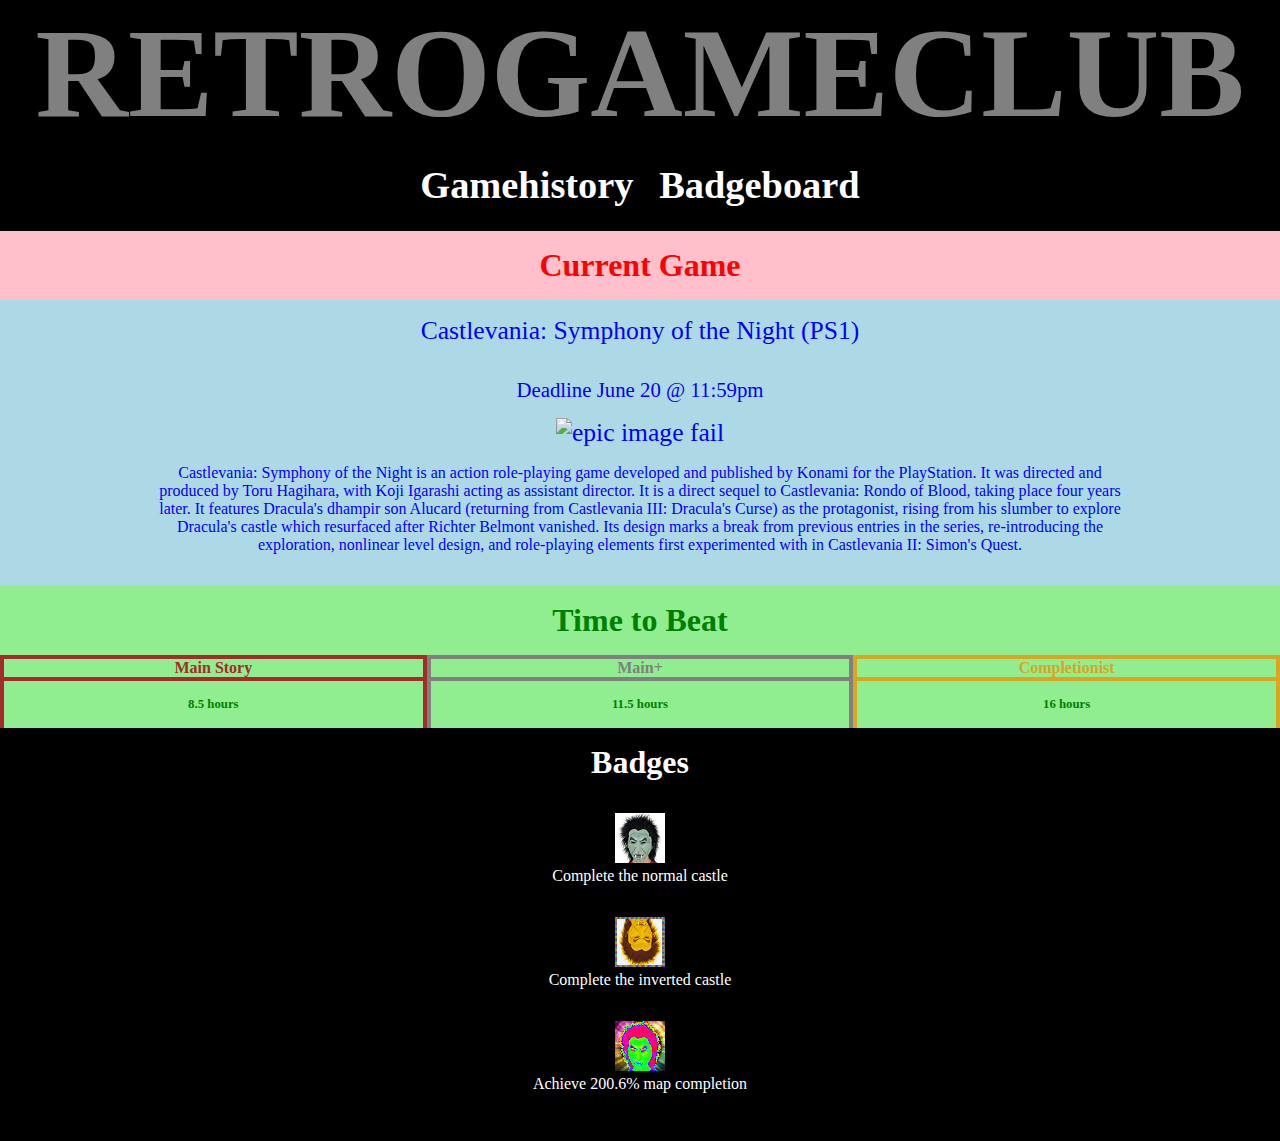
==== index.html @ 909c690b "first commit" ====
<!DOCTYPE html>
<html lang="en">
    <head>
        <!--tags-->
		<meta charset="utf-8">
		<meta name="viewport" content="width=device-width, initial-scale=1">
        <!--style---->
        <link rel="stylesheet" href="styles.css">
    </head>
    <body>
        <div class="title">
            <h1 class="title-text"><a href="index.html">RETROGAMECLUB</a></h1>
        </div>   
            <nav class="navbar">
                <div class="navbutton1">     
                    <a href="">Gamehistory</a>
                </div>
                <div class="navbutton2">    
                    <a href="">Badgeboard</a>
                </div>
            </nav>
            <div class="currenthead">
                <p>Current Game</p>
            </div>
            <div class="current">
                <p class="gametitle">Castlevania: Symphony of the Night (PS1)</p>
                <p class="deadline">Deadline June 20 @ 11:59pm</p>
                <img src="https://static.wikia.nocookie.net/castlevania/images/b/b0/Castlevania_-_Symphony_of_the_Night_%28gamebox%29.jpg/revision/latest?cb=20150822135929" alt="epic image fail">
                <p class="gamedesc">Castlevania: Symphony of the Night is an action role-playing game developed and published by Konami for the PlayStation. It was directed and produced by Toru Hagihara, with Koji Igarashi acting as assistant director. It is a direct sequel to Castlevania: Rondo of Blood, taking place four years later. It features Dracula's dhampir son Alucard (returning from Castlevania III: Dracula's Curse) as the protagonist, rising from his slumber to explore Dracula's castle which resurfaced after Richter Belmont vanished. Its design marks a break from previous entries in the series, re-introducing the exploration, nonlinear level design, and role-playing elements first experimented with in Castlevania II: Simon's Quest.</p>
            </div>
            <div class="hours">
                <p>Time to Beat</p>
                <div class="hourbody">
                    <div class="hourcard">
                        <div class="cardhead1">
                            Main Story
                        </div>
                        <div class="cardbody1">
                            8.5 hours
                        </div>
                    </div>
                    <div class="hourcard">
                        <div class="cardhead2">
                            Main+
                        </div>
                        <div class="cardbody2">
                            11.5 hours
                        </div>
                    </div>
                    <div class="hourcard">
                        <div class="cardhead3">
                            Completionist
                        </div>
                        <div class="cardbody3">
                            16 hours
                        </div>
                    </div>
                </div>
            </div>
            <div class="badges">
                <p class="badgehead">Badges</p>
                <div class="row">
                    <img src="images/badge1.png" alt="image FAIL"><br>Complete the normal castle
                </div>
                <div class="row">
                    <img src="images/badge2.gif" alt="image FAIL"><br>Complete the inverted castle
                </div>
                <div class="row">
                    <img src="images/badge3.gif" alt="image FAIL"><br>Achieve 200.6% map completion
                </div>
            </div>
    </body>
</html>
---- styles.css ----
html {
    background-color: black;
    color: white;
}

body {
    margin: 0rem;
}

p {
    margin: 0rem;
    padding: 1rem;
}

img {
    max-width: 100%;
    height: auto;
}

a, a:hover, a:focus, a:active {
    text-decoration: none;
    color: inherit;
}

.badgehead {
    font-size: 2rem;
    font-weight: bold;
}

.badges {
    font-size: 1rem;
    text-align: center;
    color: white;
    background-color: black;
    display: block;
    padding-bottom: 2rem;
}

.cardhead1 {
    font-size: 1rem;
    font-weight: bold;
    color: brown;
    border: 4px solid;
    border-color: brown;
}

.cardhead2 {
    font-size: 1rem;
    font-weight: bold;
    color: grey;
    border: 4px solid;
    border-color: grey;
}

.cardhead3 {
    font-size: 1rem;
    font-weight: bold;
    color: goldenrod;
    border: 4px solid;
    border-color: goldenrod;
}

.cardbody1 {
    font-size: .8rem;
    border-left: 4px solid;
    border-right: 4px solid;
    border-color: brown;
    padding: 1rem;
}

.cardbody2 {
    font-size: .8rem;
    border-left: 4px solid;
    border-right: 4px solid;
    border-color: grey;
    padding: 1rem;
}

.cardbody3 {
    font-size: .8rem;
    border-left: 4px solid;
    border-right: 4px solid;
    border-color: goldenrod;
    padding: 1rem;
}

.currenthead {
    font-size: 2rem;
    font-weight: bold;
    color: red;
    background-color: pink;
    text-align: center;
}

.current {
    font-size: 1.6rem;
    color: blue;
    background-color:lightblue;
    text-align: center;
    padding-bottom: 1rem;
}

.deadline {
    font-size: 1.3rem;
}

.gamedesc {
    font-size: 1rem;
    margin: 0rem;
    padding-left: 12vw;
    padding-right: 12vw;
}

.hours {
    font-size: 2rem;
    font-weight: bold;
    text-align: center;
    color: green;
    background-color: lightgreen;
}

.hourbody {
    display: table;
    width: 100%;
}

.hourcard {
    float: left;
    width: 33.333333333333333333333333333333333333333333333333333333333333333333333333333333333333333333333333333333333333%
}

.row {
    padding: 1rem;
}

.title {
    font-size: 5vw;
    font-weight: bold;
    text-align: center;
    margin-bottom: 0rem;
    padding-bottom: 1rem;
}

.title-text {
    margin-bottom: 0rem;
    margin-top: 0rem;
}

.navbar {
    font-size: 3vw;
    font-weight: bold;
    text-align: center;
    margin-top: 0rem;
    padding-top: 0rem;
    padding-bottom: 1.5rem;
}

.navbutton1, .navbutton2 {
    display: inline;
    text-align: center;
}

.navbutton1 {
    background: linear-gradient(to right, black 50%, grey 50%);
    background-size: 200% 100%;
    background-position: left bottom;
    padding: .5rem;
}

.navbutton2 {
    background: linear-gradient(to right, grey 50%, black 50%);
    background-size: 200% 100%;
    background-position: right bottom;
    padding: .5rem;
}

.title-text:hover {
    color: grey;
}

.navbutton1:hover {
    background-position: right bottom;
    transition: all .5s ease;
}

.navbutton2:hover {
    background-position: left bottom;
    transition: all .5s ease;
}
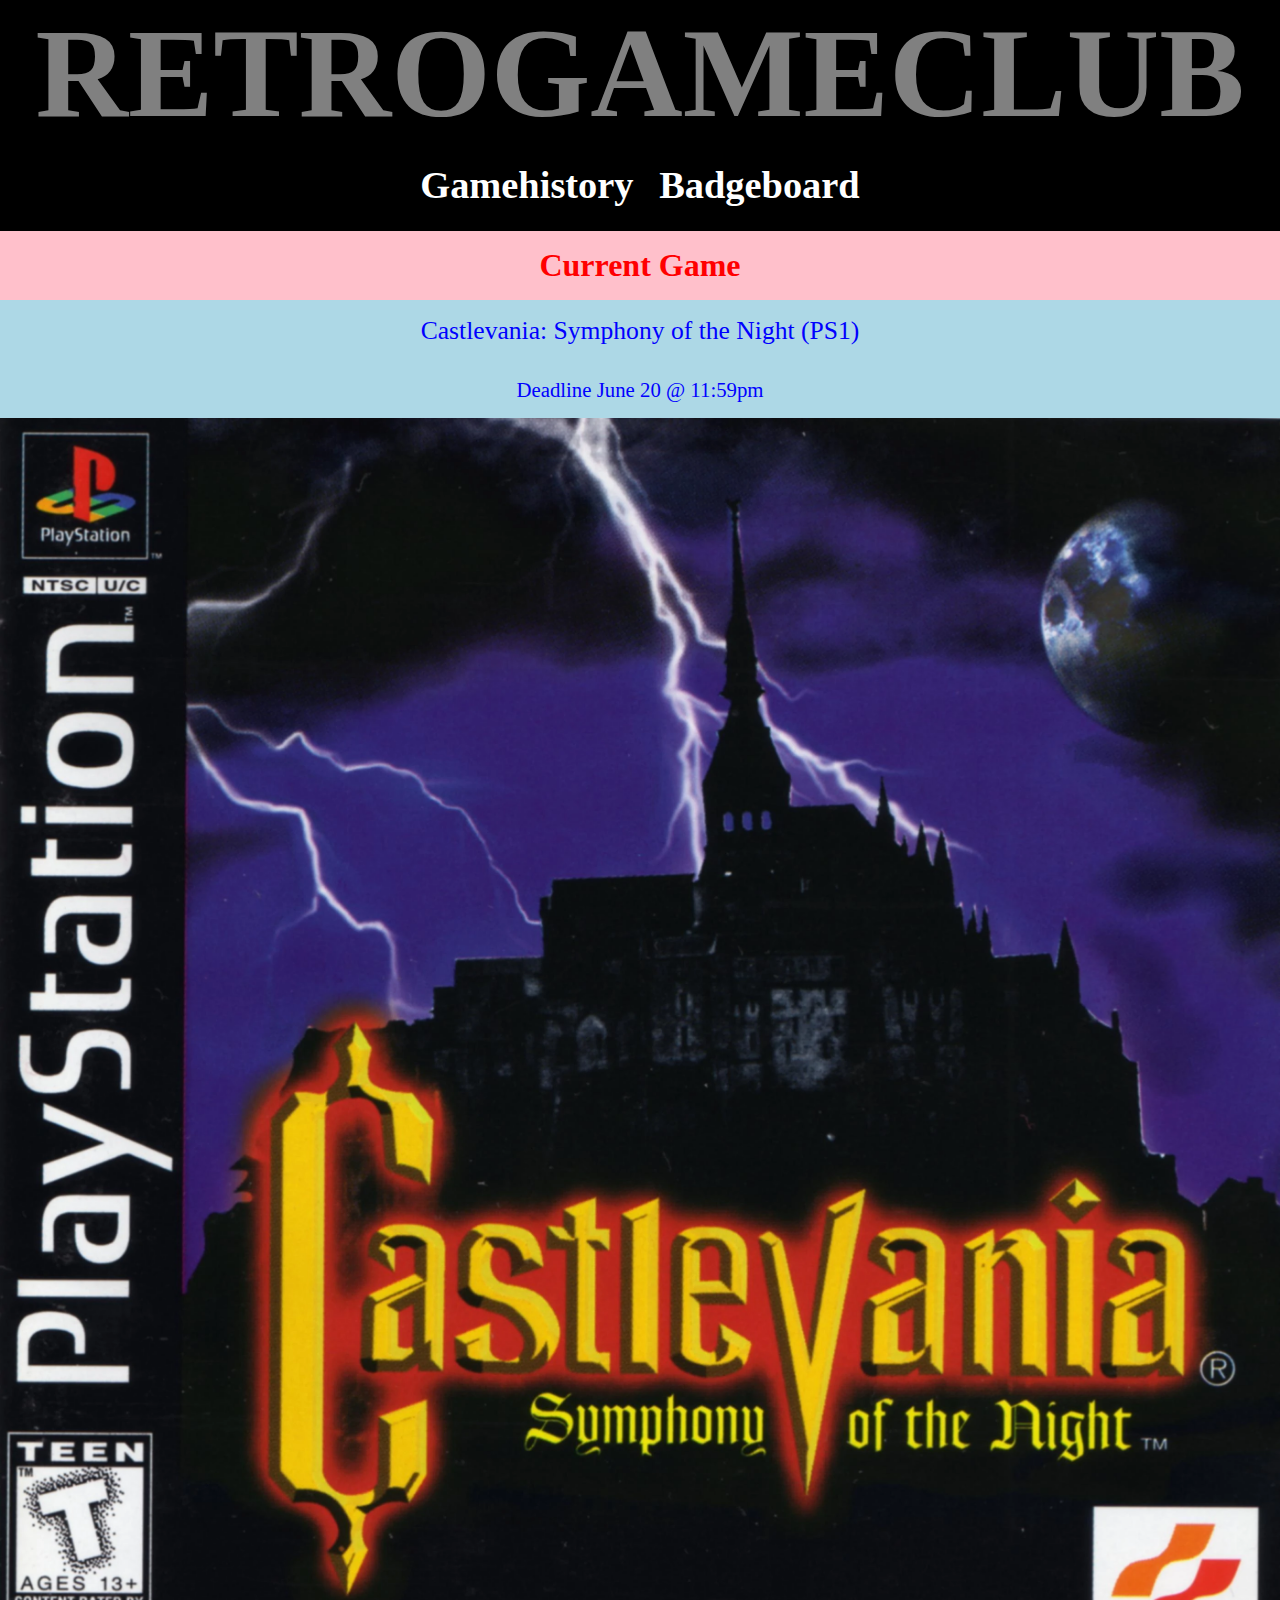
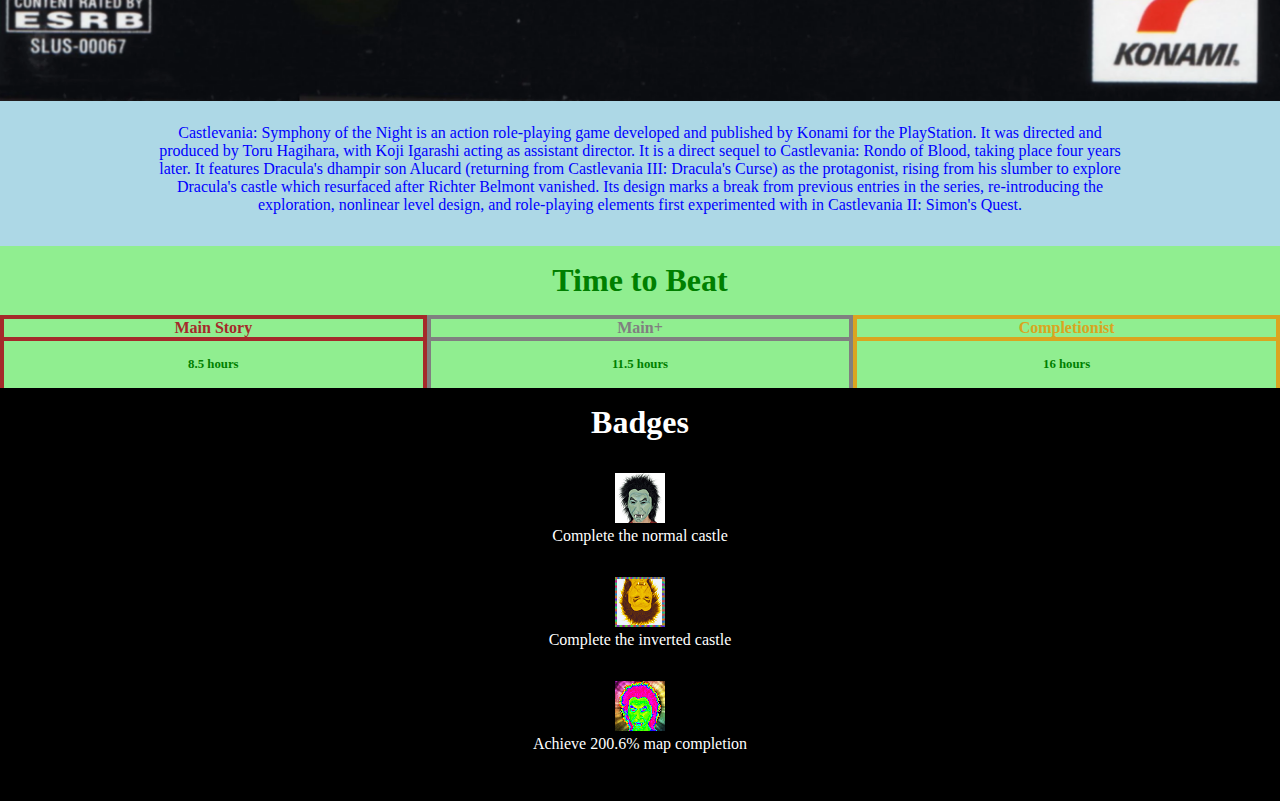
==== commit 541fede7: "fixed broken image link" ====
--- a/index.html
+++ b/index.html
@@ -25,7 +25,7 @@
             <div class="current">
                 <p class="gametitle">Castlevania: Symphony of the Night (PS1)</p>
                 <p class="deadline">Deadline June 20 @ 11:59pm</p>
-                <img src="https://static.wikia.nocookie.net/castlevania/images/b/b0/Castlevania_-_Symphony_of_the_Night_%28gamebox%29.jpg/revision/latest?cb=20150822135929" alt="epic image fail">
+                <img src="images/dragula.png" alt="epic image fail">
                 <p class="gamedesc">Castlevania: Symphony of the Night is an action role-playing game developed and published by Konami for the PlayStation. It was directed and produced by Toru Hagihara, with Koji Igarashi acting as assistant director. It is a direct sequel to Castlevania: Rondo of Blood, taking place four years later. It features Dracula's dhampir son Alucard (returning from Castlevania III: Dracula's Curse) as the protagonist, rising from his slumber to explore Dracula's castle which resurfaced after Richter Belmont vanished. Its design marks a break from previous entries in the series, re-introducing the exploration, nonlinear level design, and role-playing elements first experimented with in Castlevania II: Simon's Quest.</p>
             </div>
             <div class="hours">
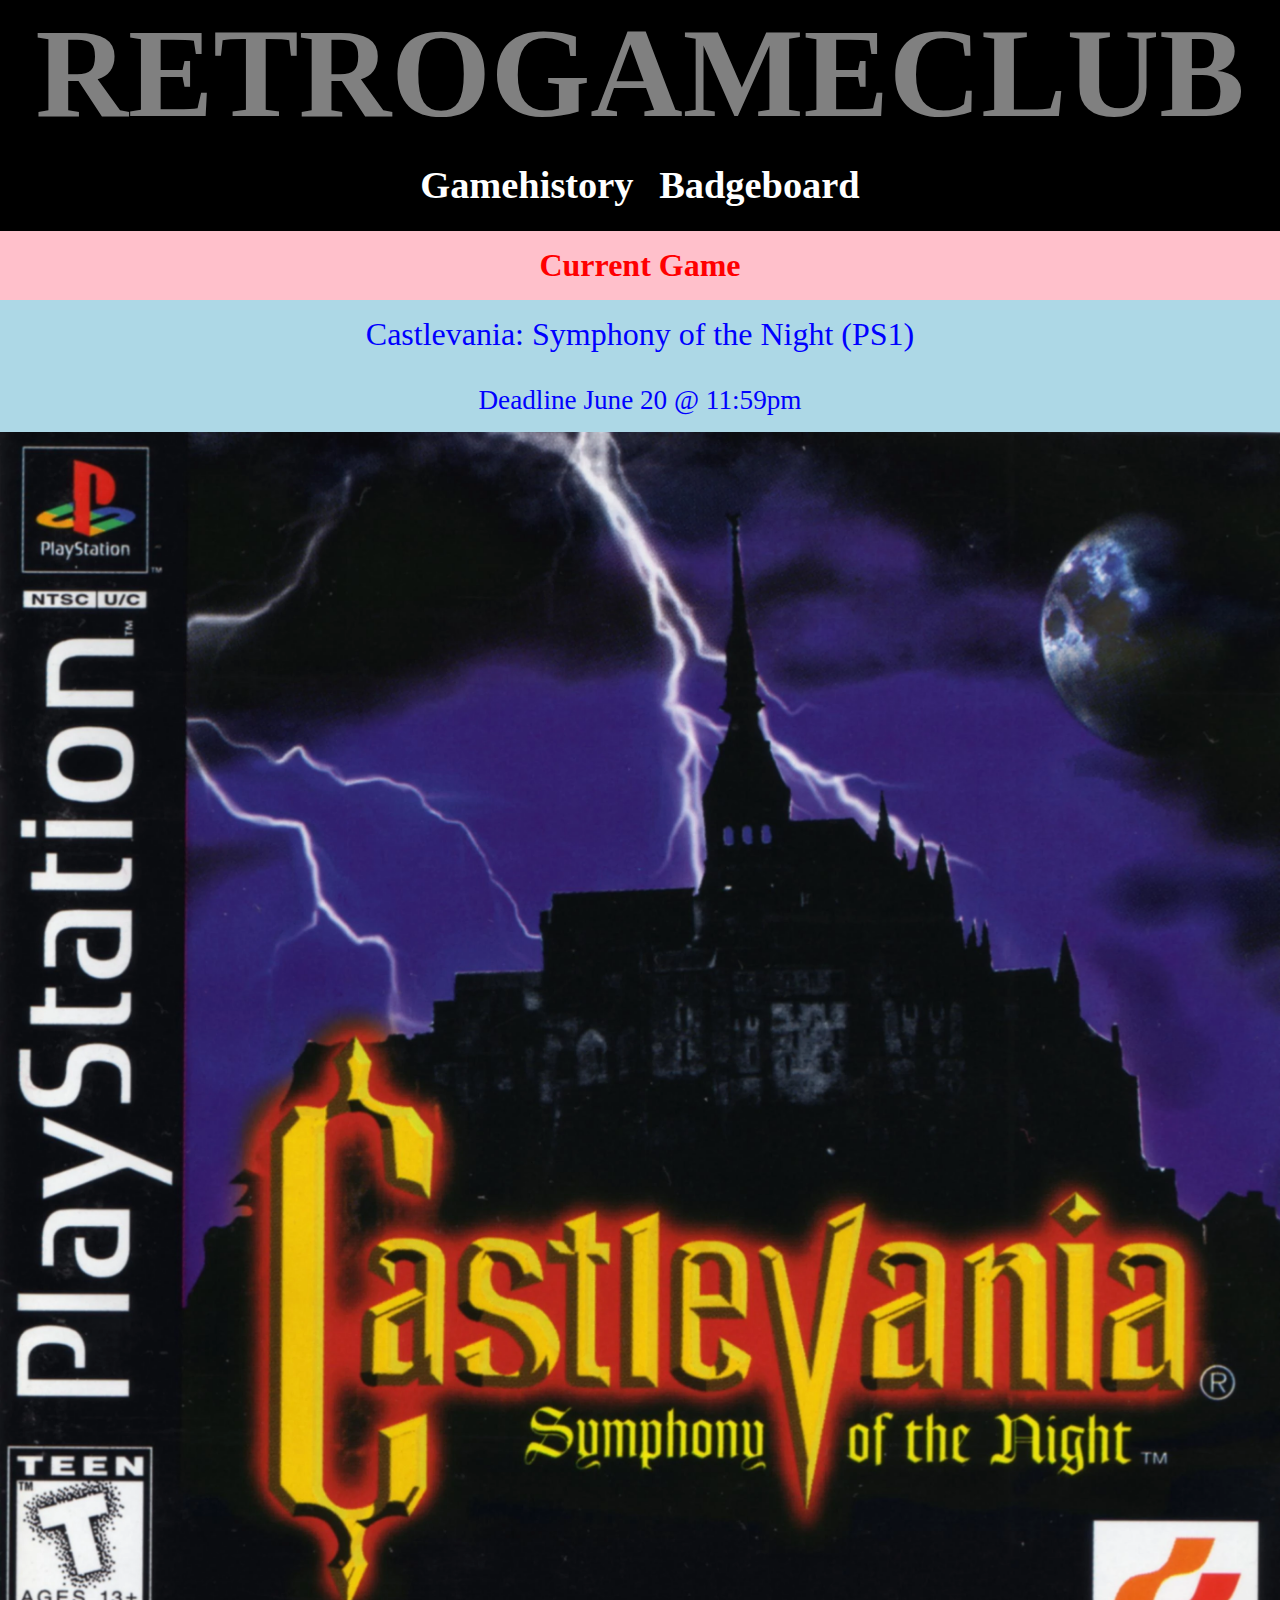
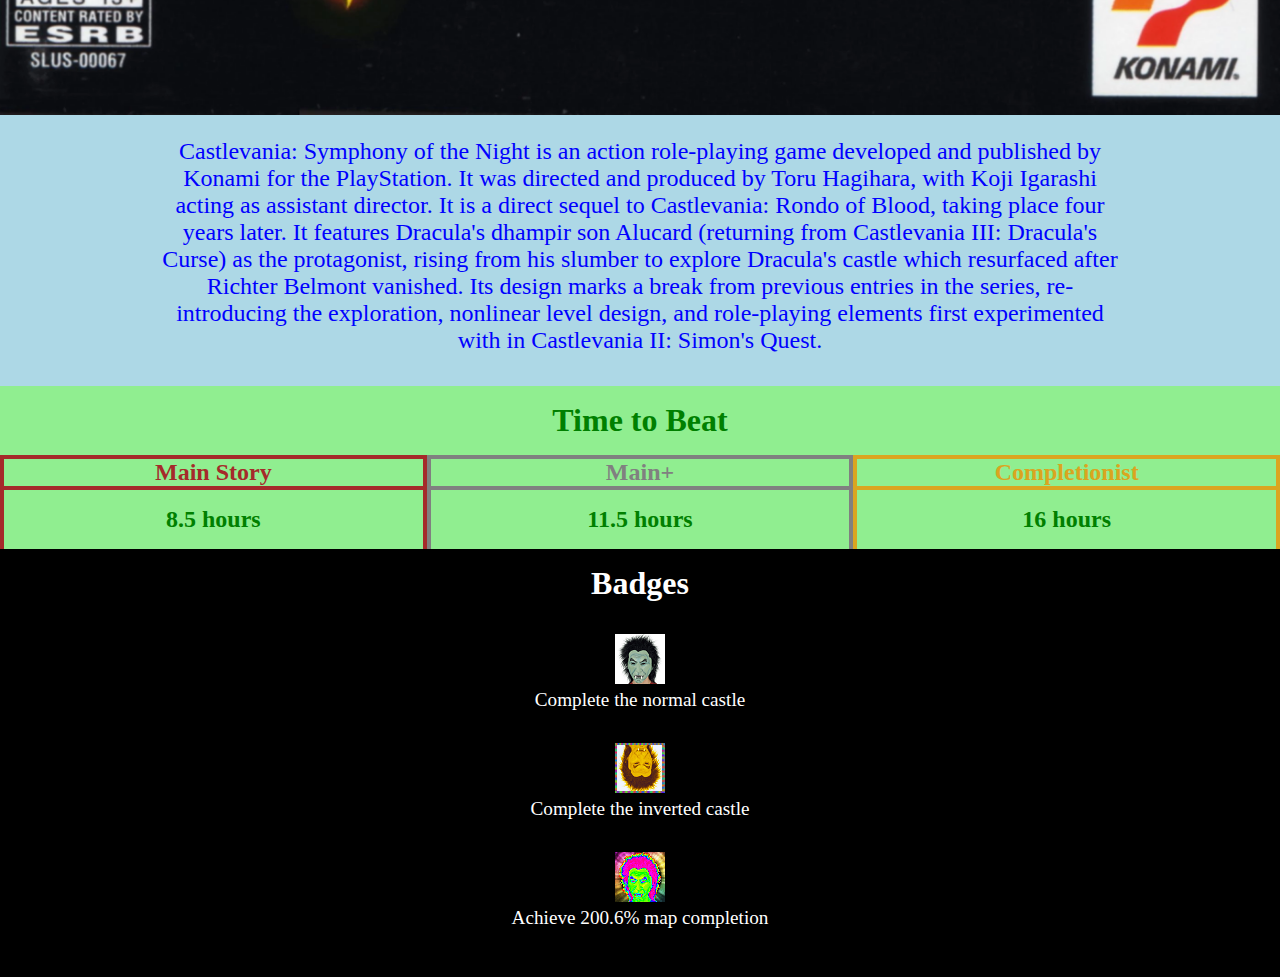
==== commit d0b37195: "adjusted font sizes, added source links" ====
--- a/index.html
+++ b/index.html
@@ -26,10 +26,10 @@
                 <p class="gametitle">Castlevania: Symphony of the Night (PS1)</p>
                 <p class="deadline">Deadline June 20 @ 11:59pm</p>
                 <img src="images/dragula.png" alt="epic image fail">
-                <p class="gamedesc">Castlevania: Symphony of the Night is an action role-playing game developed and published by Konami for the PlayStation. It was directed and produced by Toru Hagihara, with Koji Igarashi acting as assistant director. It is a direct sequel to Castlevania: Rondo of Blood, taking place four years later. It features Dracula's dhampir son Alucard (returning from Castlevania III: Dracula's Curse) as the protagonist, rising from his slumber to explore Dracula's castle which resurfaced after Richter Belmont vanished. Its design marks a break from previous entries in the series, re-introducing the exploration, nonlinear level design, and role-playing elements first experimented with in Castlevania II: Simon's Quest.</p>
+                <p class="gamedesc"><a href="https://en.wikipedia.org/wiki/Castlevania:_Symphony_of_the_Night" class="credlink1">Castlevania: Symphony of the Night is an action role-playing game developed and published by Konami for the PlayStation. It was directed and produced by Toru Hagihara, with Koji Igarashi acting as assistant director. It is a direct sequel to Castlevania: Rondo of Blood, taking place four years later. It features Dracula's dhampir son Alucard (returning from Castlevania III: Dracula's Curse) as the protagonist, rising from his slumber to explore Dracula's castle which resurfaced after Richter Belmont vanished. Its design marks a break from previous entries in the series, re-introducing the exploration, nonlinear level design, and role-playing elements first experimented with in Castlevania II: Simon's Quest.</a></p>
             </div>
             <div class="hours">
-                <p>Time to Beat</p>
+                <p><a href="https://howlongtobeat.com/game?id=1593" class="credlink2">Time to Beat</a></p>
                 <div class="hourbody">
                     <div class="hourcard">
                         <div class="cardhead1">
--- a/styles.css
+++ b/styles.css
@@ -131,6 +131,7 @@
 
 .row {
     padding: 1rem;
+    font-size: 1.2rem;
 }
 
 .title {
@@ -162,16 +163,24 @@
 
 .navbutton1 {
     background: linear-gradient(to right, black 50%, grey 50%);
-    background-size: 200% 100%;
+    background-size: 201% 100%;
     background-position: left bottom;
     padding: .5rem;
 }
 
 .navbutton2 {
     background: linear-gradient(to right, grey 50%, black 50%);
-    background-size: 200% 100%;
+    background-size: 201% 100%;
     background-position: right bottom;
     padding: .5rem;
+}
+
+.credlink1:hover {
+    color: yellow;
+}
+
+.credlink2:hover {
+    color: red;
 }
 
 .title-text:hover {
@@ -186,4 +195,62 @@
 .navbutton2:hover {
     background-position: left bottom;
     transition: all .5s ease;
+}
+
+@media only screen and (min-width: 600px) {
+    .gamedesc {
+        font-size: 1.5rem;
+    }
+
+    .cardbody1 {
+        font-size: 1.5rem;
+    }
+    
+    .cardbody2 {
+        font-size: 1.5rem;
+    }
+    
+    .cardbody3 {
+        font-size: 1.5rem;
+    }
+
+    .cardhead1 {
+        font-size: 1.5rem;
+    }
+    
+    .cardhead2 {
+        font-size: 1.5rem;
+    }
+    
+    .cardhead3 {
+        font-size: 1.5rem;
+    }
+
+    .deadline {
+        font-size: 1.7rem;
+    }
+
+    .gametitle {
+        font-size: 2rem;
+    }
+}
+
+@media only screen and (min-width: 1600px) {
+    .gamedesc {
+        font-size: 1.8rem;
+    }
+
+    .deadline {
+        font-size: 2rem;
+    }
+
+    .gametitle {
+        font-size: 2.3rem;
+    }
+}
+
+@media only screen and (max-width: 600px) {
+    .navbar {
+        font-size: 5vw;
+    }
 }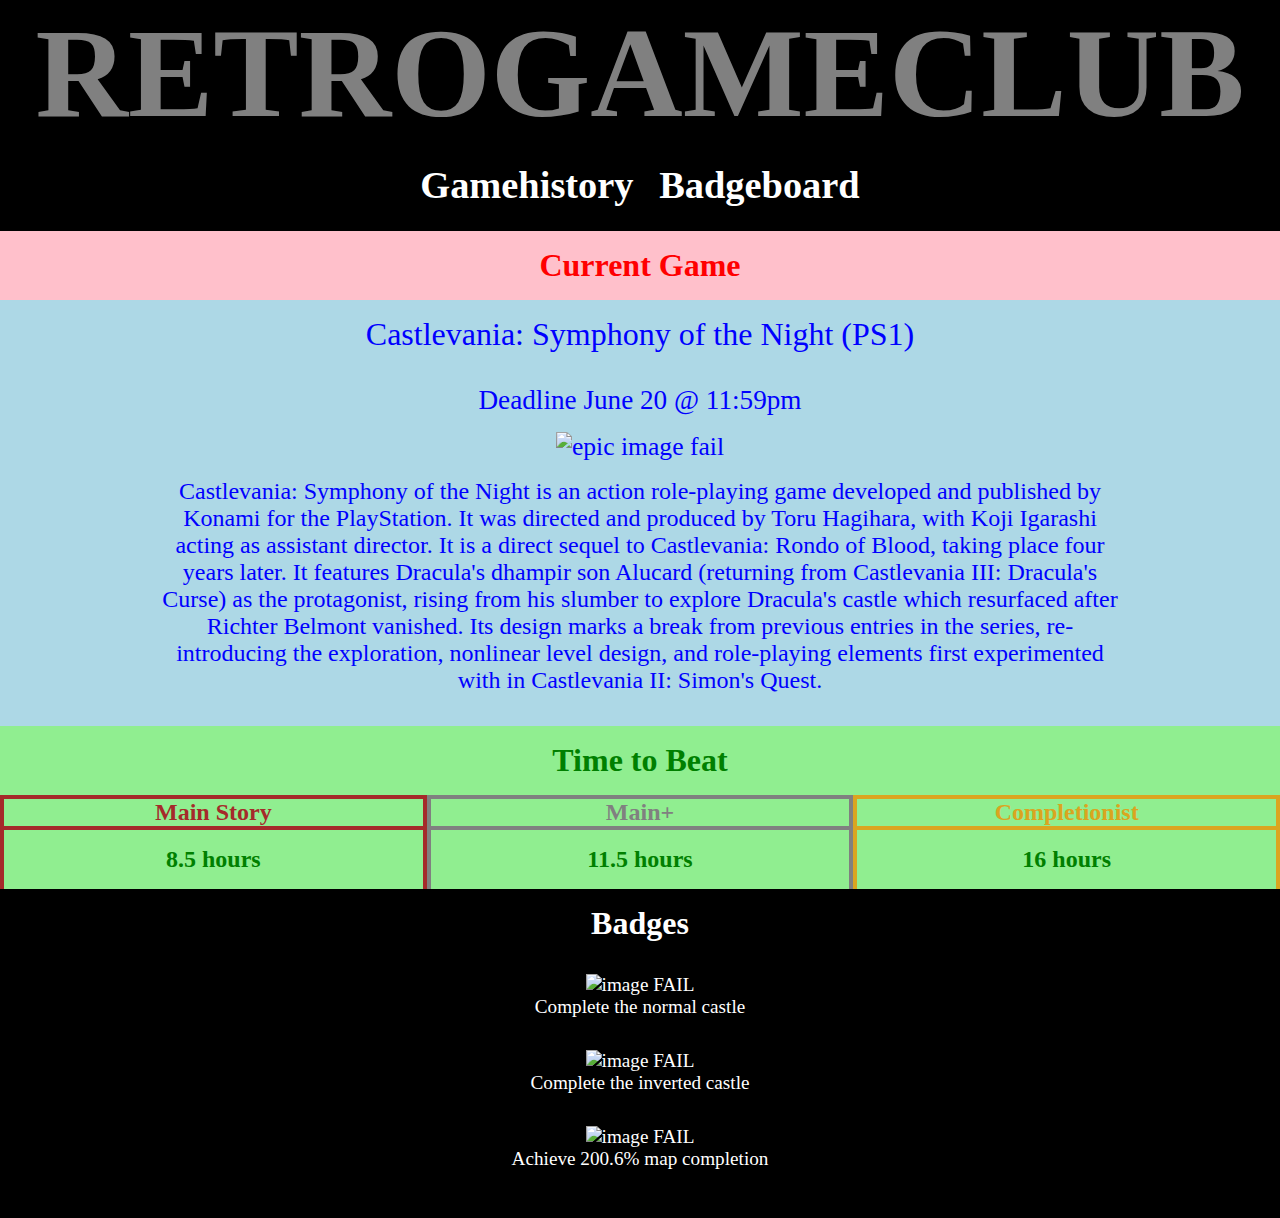
==== commit fe6344ff: "added new pages, improved link effects for mobile" ====
--- a/index.html
+++ b/index.html
@@ -4,7 +4,7 @@
         <!--tags-->
 		<meta charset="utf-8">
 		<meta name="viewport" content="width=device-width, initial-scale=1">
-        <!--style---->
+        <!--style-->
         <link rel="stylesheet" href="styles.css">
     </head>
     <body>
@@ -13,10 +13,10 @@
         </div>   
             <nav class="navbar">
                 <div class="navbutton1">     
-                    <a href="">Gamehistory</a>
+                    <a href="gamehistory.html">Gamehistory</a>
                 </div>
                 <div class="navbutton2">    
-                    <a href="">Badgeboard</a>
+                    <a href="badgeboard.html">Badgeboard</a>
                 </div>
             </nav>
             <div class="currenthead">
@@ -25,7 +25,7 @@
             <div class="current">
                 <p class="gametitle">Castlevania: Symphony of the Night (PS1)</p>
                 <p class="deadline">Deadline June 20 @ 11:59pm</p>
-                <img src="images/dragula.png" alt="epic image fail">
+                <img src="images/games/dragula.png" alt="epic image fail">
                 <p class="gamedesc"><a href="https://en.wikipedia.org/wiki/Castlevania:_Symphony_of_the_Night" class="credlink1">Castlevania: Symphony of the Night is an action role-playing game developed and published by Konami for the PlayStation. It was directed and produced by Toru Hagihara, with Koji Igarashi acting as assistant director. It is a direct sequel to Castlevania: Rondo of Blood, taking place four years later. It features Dracula's dhampir son Alucard (returning from Castlevania III: Dracula's Curse) as the protagonist, rising from his slumber to explore Dracula's castle which resurfaced after Richter Belmont vanished. Its design marks a break from previous entries in the series, re-introducing the exploration, nonlinear level design, and role-playing elements first experimented with in Castlevania II: Simon's Quest.</a></p>
             </div>
             <div class="hours">
@@ -60,13 +60,13 @@
             <div class="badges">
                 <p class="badgehead">Badges</p>
                 <div class="row">
-                    <img src="images/badge1.png" alt="image FAIL"><br>Complete the normal castle
+                    <img src="images/badges/badge1.png" alt="image FAIL"><br>Complete the normal castle
                 </div>
                 <div class="row">
-                    <img src="images/badge2.gif" alt="image FAIL"><br>Complete the inverted castle
+                    <img src="images/badges/badge2.gif" alt="image FAIL"><br>Complete the inverted castle
                 </div>
                 <div class="row">
-                    <img src="images/badge3.gif" alt="image FAIL"><br>Achieve 200.6% map completion
+                    <img src="images/badges/badge3.gif" alt="image FAIL"><br>Achieve 200.6% map completion
                 </div>
             </div>
     </body>
--- a/styles.css
+++ b/styles.css
@@ -20,6 +20,62 @@
 a, a:hover, a:focus, a:active {
     text-decoration: none;
     color: inherit;
+}
+
+.badgebody {
+    display: block;
+}
+
+.badgecard {
+    text-align: center;
+    width: 100%;
+    float: left;
+    height: 4rem;
+    display: flex;
+    justify-content: center;
+    align-items: center;
+    margin: .3rem;
+}
+
+.badgeimg {
+    float: left;
+    height: 100%;
+    border-bottom: 1px solid black;
+    border-top: 1px solid black;
+    border-radius: 1rem 0rem 0rem 1rem;
+}
+
+.badgename {
+    float: left;
+    border-top: 1px solid;
+    border-bottom: 1px solid;
+    border-right: 1px solid;
+    padding-left: .5vw;
+    padding-right: 3vw;
+    height: 100%;
+    display: flex;
+    justify-content: center;
+    align-items: center;
+    color: black;
+    background-color: whitesmoke;
+}
+
+.badgenum {
+    float: right;
+    border-top: 1px solid;
+    border-bottom: 1px solid;
+    border-right: 1px solid;
+    border-radius: 0rem 1rem 1rem 0rem;
+    height: 100%;
+    display: flex;
+    justify-content: center;
+    align-items: center;
+    color: black;
+    background-color: lightgoldenrodyellow;
+}
+
+.badgeplace {
+    width: 3rem;
 }
 
 .badgehead {
@@ -134,6 +190,12 @@
     font-size: 1.2rem;
 }
 
+.spacer {
+    width: 30%;
+    margin: auto;
+    float: left;
+}
+
 .title {
     font-size: 5vw;
     font-weight: bold;
@@ -156,7 +218,7 @@
     padding-bottom: 1.5rem;
 }
 
-.navbutton1, .navbutton2 {
+.navbutton1, .navbutton2, .navd {
     display: inline;
     text-align: center;
 }
@@ -175,6 +237,11 @@
     padding: .5rem;
 }
 
+.navd {
+    color: red;
+    font-weight: bolder;
+}
+
 .credlink1:hover {
     color: yellow;
 }
@@ -253,4 +320,39 @@
     .navbar {
         font-size: 5vw;
     }
+}
+
+@media screen and (pointer: coarse) {
+    .navbutton1, .navbutton2 {
+        background: black;
+    }
+
+    .navbutton1:active, .navbutton2:active {
+        color: green;
+        transition: all;
+    }
+    
+    .credlink1:hover {
+        color: inherit;
+    }
+    
+    .credlink2:hover {
+        color: inherit;
+    }
+    
+    .title-text:hover {
+        color: inherit;
+    }
+
+    .credlink1:active {
+        color: red;
+    }
+    
+    .credlink2:active {
+        color: yellow;
+    }
+    
+    .title-text:active {
+        color: red;
+    }
 }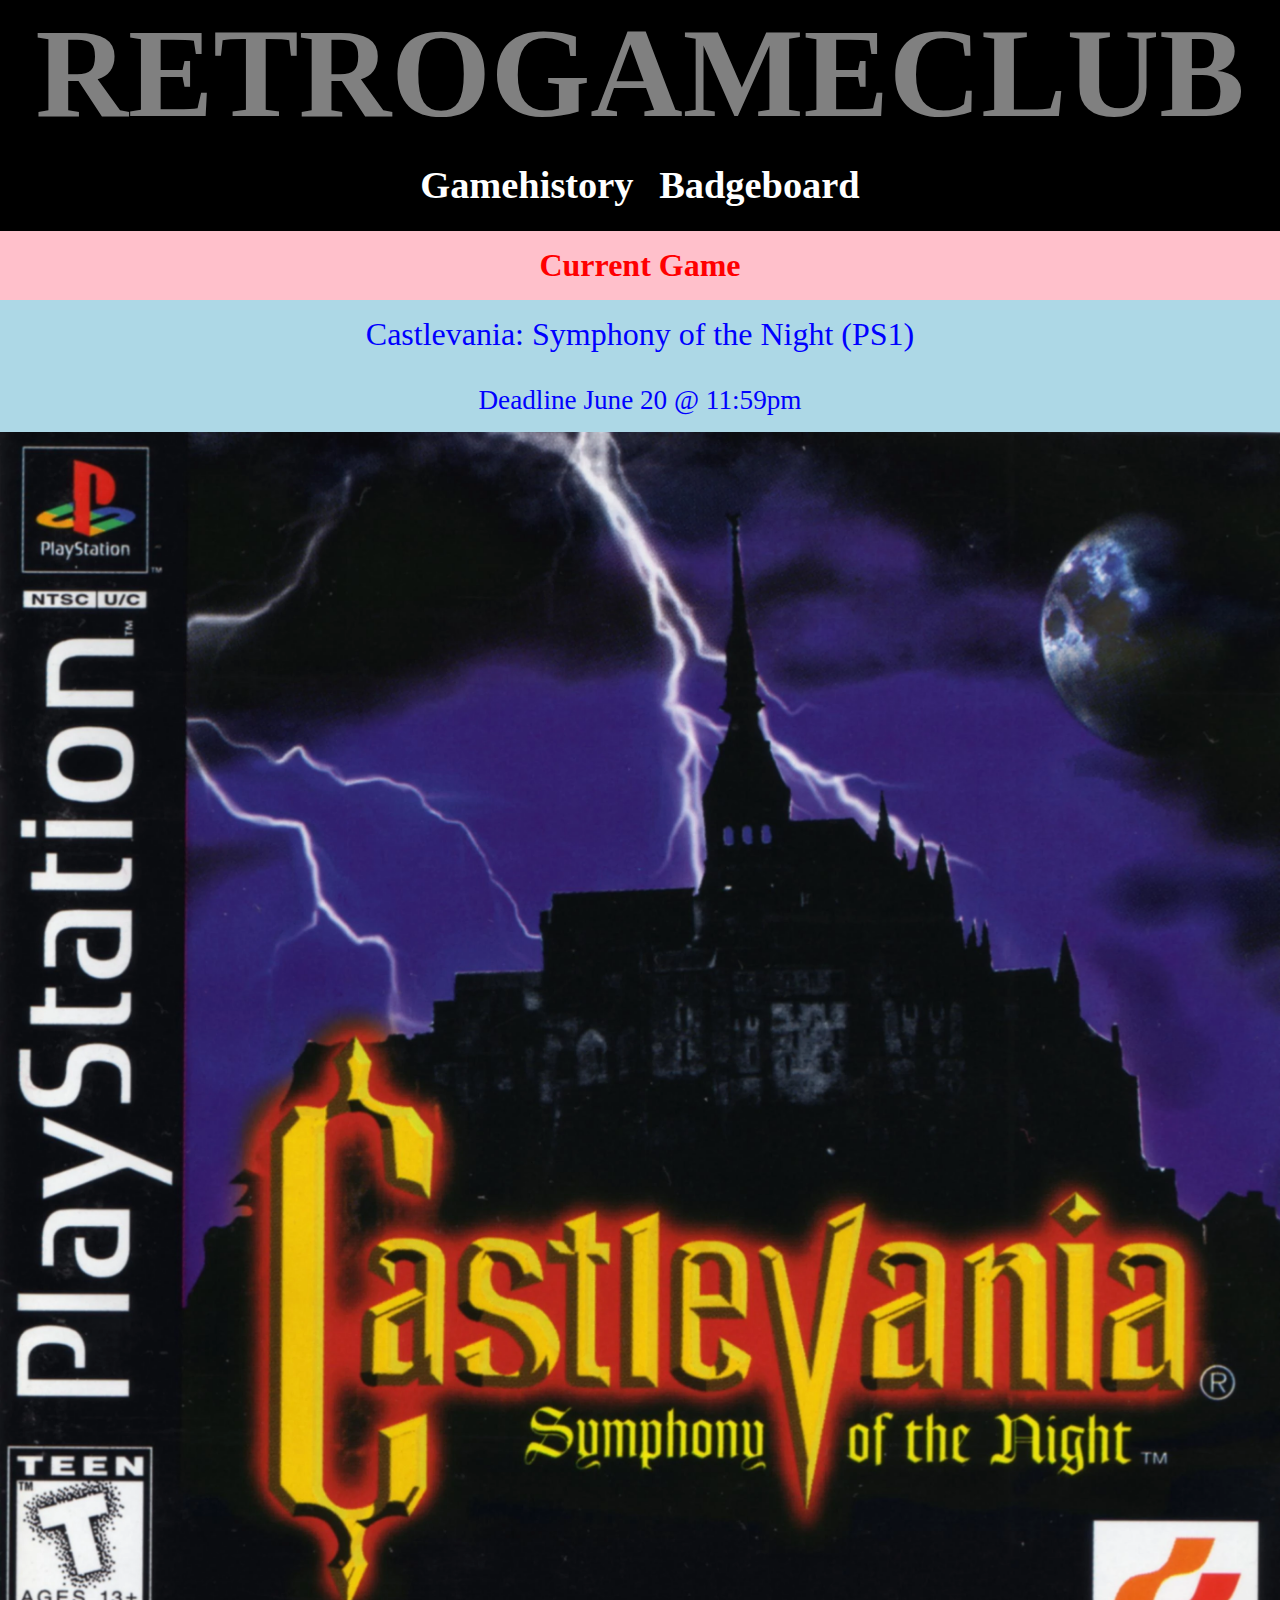
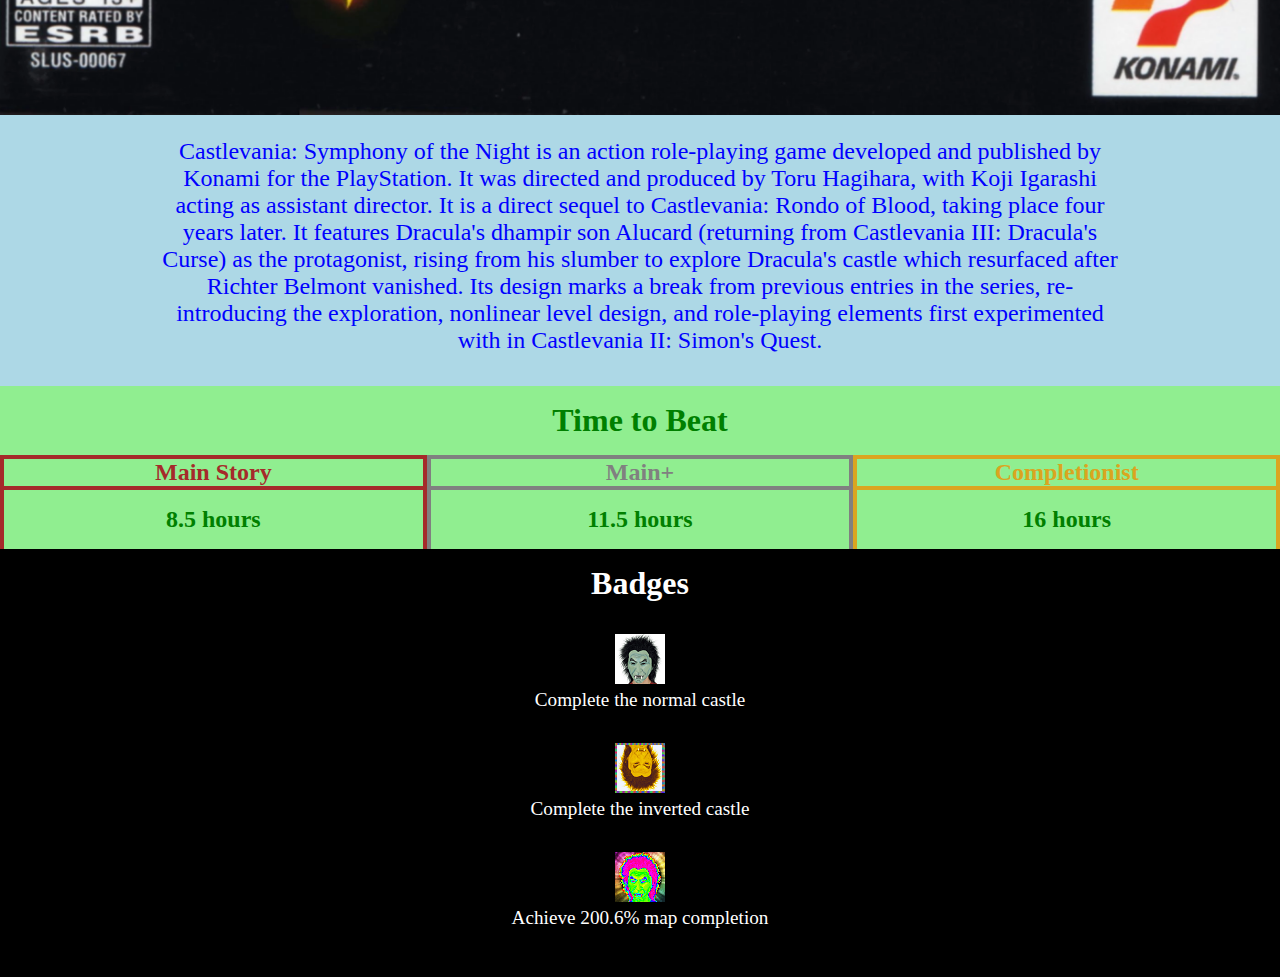
==== commit 05d95145: "updated badgeboard/gamehistory content and style" ====
--- a/index.html
+++ b/index.html
@@ -6,6 +6,9 @@
 		<meta name="viewport" content="width=device-width, initial-scale=1">
         <!--style-->
         <link rel="stylesheet" href="styles.css">
+        <link rel="preconnect" href="https://fonts.googleapis.com">
+        <link rel="preconnect" href="https://fonts.gstatic.com" crossorigin>
+        <link href="https://fonts.googleapis.com/css2?family=Kdam+Thmor+Pro&display=swap" rel="stylesheet">
     </head>
     <body>
         <div class="title">
--- a/styles.css
+++ b/styles.css
@@ -1,6 +1,7 @@
 html {
     background-color: black;
     color: white;
+    box-sizing: border-box;
 }
 
 body {
@@ -20,6 +21,10 @@
 a, a:hover, a:focus, a:active {
     text-decoration: none;
     color: inherit;
+}
+
+.badgebig {
+    font-size: 3rem;
 }
 
 .badgebody {
@@ -46,18 +51,21 @@
 }
 
 .badgename {
+    width: 50%;
     float: left;
     border-top: 1px solid;
     border-bottom: 1px solid;
     border-right: 1px solid;
-    padding-left: .5vw;
-    padding-right: 3vw;
     height: 100%;
-    display: flex;
-    justify-content: center;
+    padding-left: 1vw;
+    padding-right: 2vw;
+    display: flex;
+    justify-content: left;
     align-items: center;
     color: black;
     background-color: whitesmoke;
+    font-family: 'Kdam Thmor Pro', sans-serif;
+    font-size: 1.5rem;
 }
 
 .badgenum {
@@ -66,12 +74,17 @@
     border-bottom: 1px solid;
     border-right: 1px solid;
     border-radius: 0rem 1rem 1rem 0rem;
+    padding-left: .5vw;
+    padding-right: 1vw;
     height: 100%;
     display: flex;
     justify-content: center;
     align-items: center;
     color: black;
-    background-color: lightgoldenrodyellow;
+    background-color: lightcoral;
+    font-family: 'Kdam Thmor Pro', sans-serif;
+    font-size: 1rem;
+    width: 25%;
 }
 
 .badgeplace {
@@ -160,11 +173,56 @@
     font-size: 1.3rem;
 }
 
+.gamecard {
+    height: 12rem;
+    display: flex;
+    justify-content: center;
+    font-family: 'Kdam Thmor Pro', sans-serif;
+    font-size: 1.3rem;
+}
+
 .gamedesc {
     font-size: 1rem;
     margin: 0rem;
     padding-left: 12vw;
     padding-right: 12vw;
+}
+
+.gamedate {
+    height: 50%;
+    display: flex;
+    justify-content: center;
+    align-items: center;
+    text-align: center;
+    background-color: orchid;
+    border: 1px solid black;
+    color: black;
+    box-sizing: border-box;
+    padding-left: 1vw;
+    padding-right: 1vw;
+}
+
+.gameimg {
+    height: 100%;
+    border-radius: 3rem 0rem 0rem 3rem;
+}
+
+.gamename {
+    height: 50%;
+    display: flex;
+    justify-content: center;
+    align-items: center;
+    background-color: yellow;
+    border: 1px solid red;
+    color: red;
+    text-align: center;
+    box-sizing: border-box;
+    padding-left: 1vw;
+    padding-right: 1vw;
+}
+
+.gameplat {
+    border-radius: 0rem 3rem 3rem 0rem;
 }
 
 .hours {
@@ -265,6 +323,10 @@
 }
 
 @media only screen and (min-width: 600px) {
+    .badgenum {
+        width: 15%;
+    }
+
     .gamedesc {
         font-size: 1.5rem;
     }
@@ -322,6 +384,52 @@
     }
 }
 
+@media only screen and (max-width: 750px) {
+    .badgebig {
+        font-size: 1.5rem;
+    }
+
+    .badgecard {
+        height: 2rem;
+        width: 95%;
+    }
+
+    .badgename {
+        font-size: .8rem;
+        padding-left: 1vw;
+        overflow: hidden;
+        justify-content: left;
+        white-space: nowrap;
+    }
+
+    .badgenum {
+        font-size: 1rem;
+        padding-right: .5vw;
+    }
+
+    .badgeplace {
+        width: 2.5rem;
+    }
+
+    .gamecard {
+        height: 6rem;
+        font-size: 1rem;
+    }
+
+    .gamedate {
+        border-radius: 0rem 0rem 3rem 0rem;
+    }
+
+    .gameplat {
+        height: 50%;
+        align-items:
+    }
+    
+    .gameimg {
+        height: 100%;
+    }
+}
+
 @media screen and (pointer: coarse) {
     .navbutton1, .navbutton2 {
         background: black;
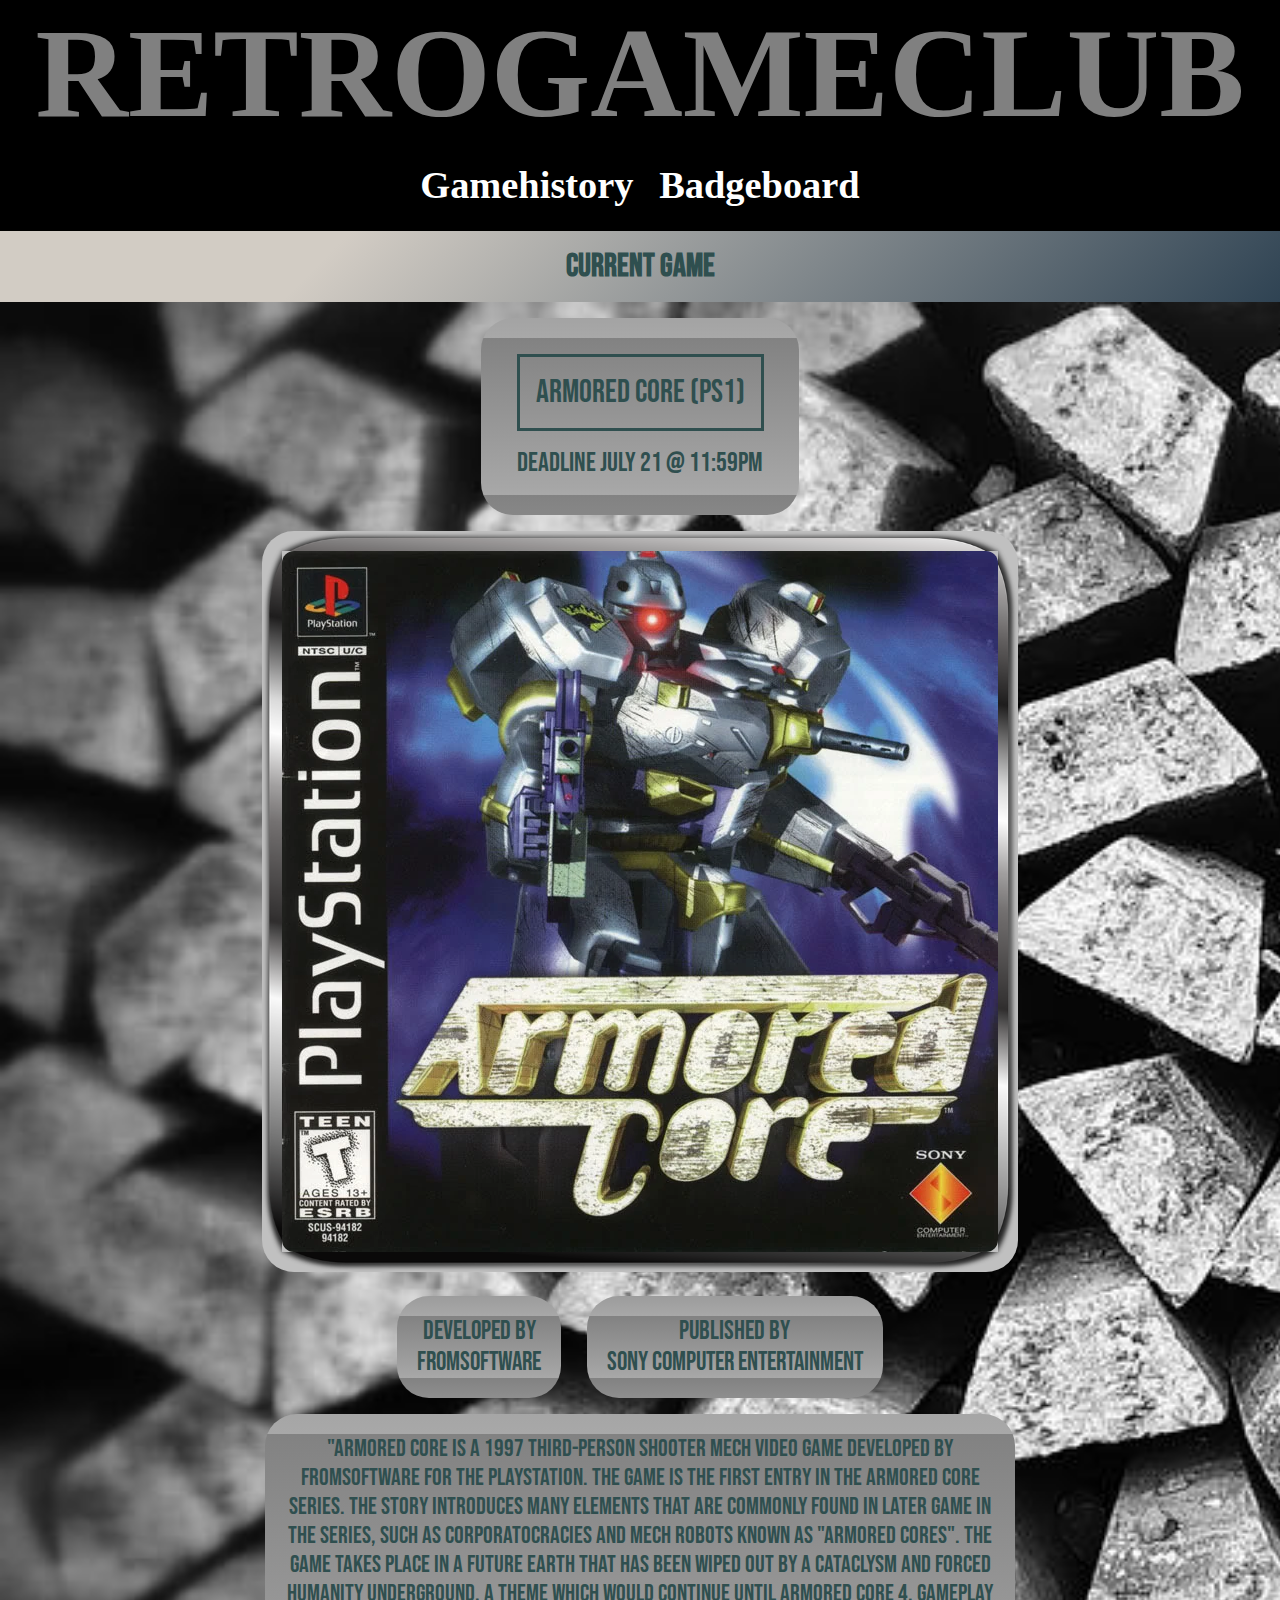
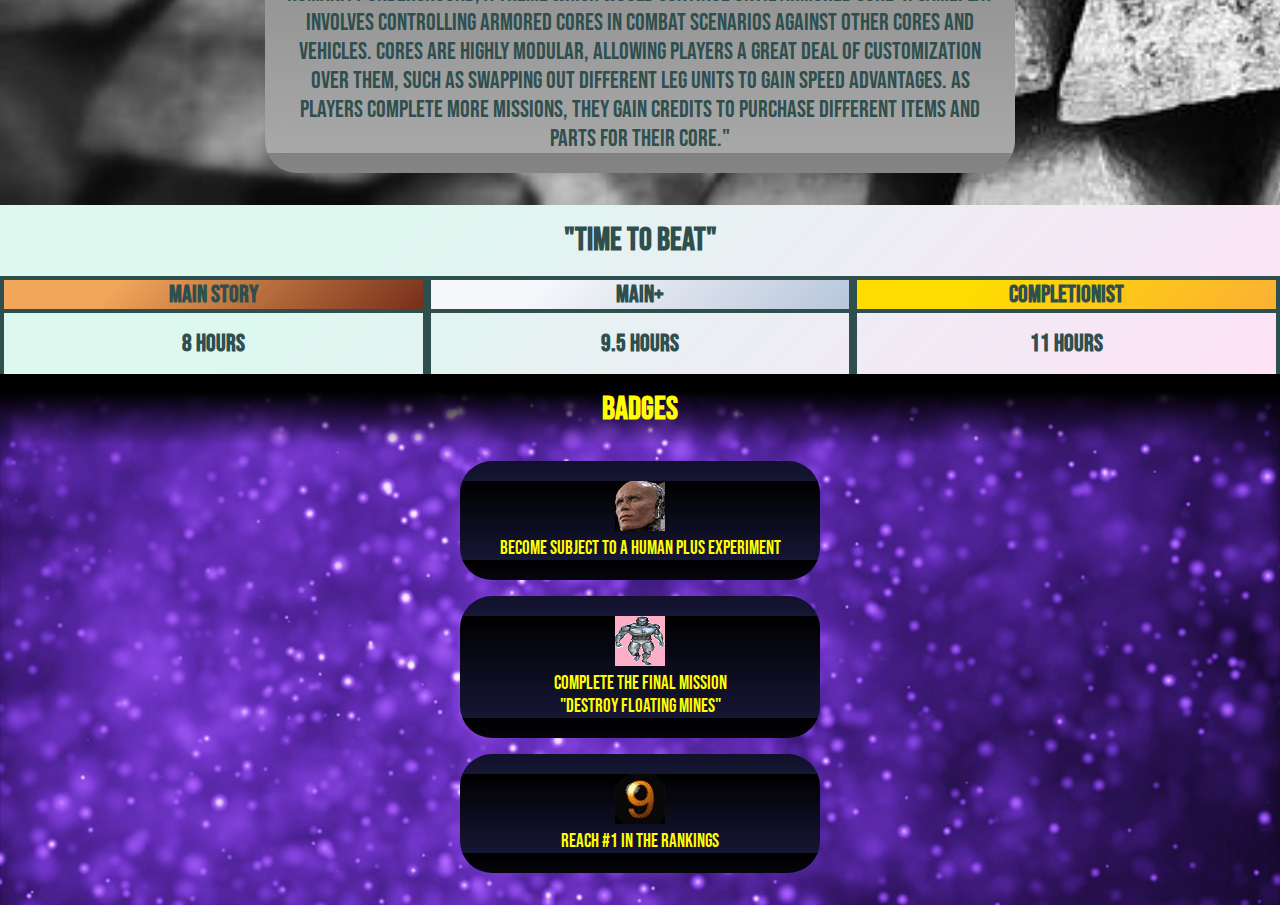
==== commit c09a206b: "new game landing page!" ====
--- a/index.html
+++ b/index.html
@@ -1,76 +1,105 @@
 <!DOCTYPE html>
 <html lang="en">
-    <head>
-        <!--tags-->
-		<meta charset="utf-8">
-		<meta name="viewport" content="width=device-width, initial-scale=1">
-        <!--style-->
-        <link rel="stylesheet" href="styles.css">
-        <link rel="preconnect" href="https://fonts.googleapis.com">
-        <link rel="preconnect" href="https://fonts.gstatic.com" crossorigin>
-        <link href="https://fonts.googleapis.com/css2?family=Kdam+Thmor+Pro&display=swap" rel="stylesheet">
-    </head>
-    <body>
-        <div class="title">
-            <h1 class="title-text"><a href="index.html">RETROGAMECLUB</a></h1>
-        </div>   
-            <nav class="navbar">
-                <div class="navbutton1">     
-                    <a href="gamehistory.html">Gamehistory</a>
-                </div>
-                <div class="navbutton2">    
-                    <a href="badgeboard.html">Badgeboard</a>
-                </div>
-            </nav>
-            <div class="currenthead">
-                <p>Current Game</p>
-            </div>
-            <div class="current">
-                <p class="gametitle">Castlevania: Symphony of the Night (PS1)</p>
-                <p class="deadline">Deadline June 20 @ 11:59pm</p>
-                <img src="images/games/dragula.png" alt="epic image fail">
-                <p class="gamedesc"><a href="https://en.wikipedia.org/wiki/Castlevania:_Symphony_of_the_Night" class="credlink1">Castlevania: Symphony of the Night is an action role-playing game developed and published by Konami for the PlayStation. It was directed and produced by Toru Hagihara, with Koji Igarashi acting as assistant director. It is a direct sequel to Castlevania: Rondo of Blood, taking place four years later. It features Dracula's dhampir son Alucard (returning from Castlevania III: Dracula's Curse) as the protagonist, rising from his slumber to explore Dracula's castle which resurfaced after Richter Belmont vanished. Its design marks a break from previous entries in the series, re-introducing the exploration, nonlinear level design, and role-playing elements first experimented with in Castlevania II: Simon's Quest.</a></p>
-            </div>
-            <div class="hours">
-                <p><a href="https://howlongtobeat.com/game?id=1593" class="credlink2">Time to Beat</a></p>
-                <div class="hourbody">
-                    <div class="hourcard">
-                        <div class="cardhead1">
-                            Main Story
-                        </div>
-                        <div class="cardbody1">
-                            8.5 hours
-                        </div>
-                    </div>
-                    <div class="hourcard">
-                        <div class="cardhead2">
-                            Main+
-                        </div>
-                        <div class="cardbody2">
-                            11.5 hours
-                        </div>
-                    </div>
-                    <div class="hourcard">
-                        <div class="cardhead3">
-                            Completionist
-                        </div>
-                        <div class="cardbody3">
-                            16 hours
-                        </div>
-                    </div>
-                </div>
-            </div>
-            <div class="badges">
-                <p class="badgehead">Badges</p>
-                <div class="row">
-                    <img src="images/badges/badge1.png" alt="image FAIL"><br>Complete the normal castle
-                </div>
-                <div class="row">
-                    <img src="images/badges/badge2.gif" alt="image FAIL"><br>Complete the inverted castle
-                </div>
-                <div class="row">
-                    <img src="images/badges/badge3.gif" alt="image FAIL"><br>Achieve 200.6% map completion
-                </div>
-            </div>
-    </body>
-</html>+  <head>
+    <!--tags-->
+    <meta charset="utf-8" />
+    <meta name="viewport" content="width=device-width, initial-scale=1" />
+    <!--style-->
+    <link rel="stylesheet" href="styles.css" />
+    <link rel="preconnect" href="https://fonts.googleapis.com" />
+    <link rel="preconnect" href="https://fonts.gstatic.com" crossorigin />
+    <link
+      href="https://fonts.googleapis.com/css2?family=Bebas+Neue&display=swap"
+      rel="stylesheet"
+    />
+  </head>
+  <body>
+    <div class="title">
+      <h1 class="title-text"><a href="index.html">RETROGAMECLUB</a></h1>
+    </div>
+    <nav class="navbar">
+      <div class="navbutton1">
+        <a href="gamehistory.html">Gamehistory</a>
+      </div>
+      <div class="navbutton2">
+        <a href="badgeboard.html">Badgeboard</a>
+      </div>
+    </nav>
+    <div class="currenthead">
+      <p>Current Game</p>
+    </div>
+    <div class="current">
+      <div class="currentinfo">
+        <p class="gametitle">Armored Core (PS1)</p>
+        <p class="deadline">Deadline July 21 @ 11:59pm</p>
+      </div>
+      <img src="images/games/korn.png" alt="epic image fail" class="gamebig" />
+      <div class="currentppl">
+        <div class="currentdev">
+          Developed by<br />
+          Fromsoftware
+        </div>
+        <div class="currentpub">
+          Published by<br />
+          Sony Computer Entertainment
+        </div>
+      </div>
+      <p class="gamedesc">
+        <a
+          href="https://en.wikipedia.org/wiki/Armored_Core_(video_game)"
+          class="credlink1"
+          >"Armored Core is a 1997 third-person shooter mech video game
+          developed by FromSoftware for the PlayStation. The game is the first
+          entry in the Armored Core series. The story introduces many elements
+          that are commonly found in later game in the series, such as
+          corporatocracies and mech robots known as "Armored Cores". The game
+          takes place in a future Earth that has been wiped out by a cataclysm
+          and forced humanity underground, a theme which would continue until
+          Armored Core 4. Gameplay involves controlling Armored Cores in combat
+          scenarios against other Cores and vehicles. Cores are highly modular,
+          allowing players a great deal of customization over them, such as
+          swapping out different leg units to gain speed advantages. As players
+          complete more missions, they gain credits to purchase different items
+          and parts for their Core."
+        </a>
+      </p>
+    </div>
+    <div class="hours">
+      <p>
+        <a href="https://howlongtobeat.com/game?id=594" class="credlink2"
+          >"Time to Beat"</a
+        >
+      </p>
+      <div class="hourbody">
+        <div class="hourcard">
+          <div class="cardhead1">Main Story</div>
+          <div class="cardbody1">8 hours</div>
+        </div>
+        <div class="hourcard">
+          <div class="cardhead2">Main+</div>
+          <div class="cardbody2">9.5 hours</div>
+        </div>
+        <div class="hourcard">
+          <div class="cardhead3">Completionist</div>
+          <div class="cardbody3">11 hours</div>
+        </div>
+      </div>
+    </div>
+    <div class="badges">
+      <p class="badgehead">Badges</p>
+      <div class="row">
+        <img src="images/badges/badge4.png" alt="image FAIL" /><br />Become
+        subject to a Human PLUS experiment
+      </div>
+      <div class="row">
+        <img src="images/badges/badge5.png" alt="image FAIL" /><br />Complete
+        the final mission<br />
+        "Destroy Floating Mines"
+      </div>
+      <div class="row">
+        <img src="images/badges/badge6.png" alt="image FAIL" /><br />Reach #1 in
+        the rankings
+      </div>
+    </div>
+  </body>
+</html>
--- a/styles.css
+++ b/styles.css
@@ -1,466 +1,641 @@
 html {
-    background-color: black;
-    color: white;
-    box-sizing: border-box;
+  background-color: black;
+  color: white;
+  box-sizing: border-box;
 }
 
 body {
-    margin: 0rem;
+  margin: 0rem;
 }
 
 p {
-    margin: 0rem;
-    padding: 1rem;
+  margin: 0rem;
+  padding: 1rem;
 }
 
 img {
-    max-width: 100%;
+  max-width: 100%;
+  height: auto;
+}
+
+a,
+a:hover,
+a:focus,
+a:active {
+  text-decoration: none;
+  color: inherit;
+}
+
+.badgebig {
+  font-size: 2.5rem;
+}
+
+.badgebit {
+  padding-right: 0.3rem;
+  padding-bottom: 0.3rem;
+}
+
+.badgebody {
+  display: block;
+}
+
+.badgecard {
+  text-align: center;
+  width: 100%;
+  float: left;
+  height: 4rem;
+  display: flex;
+  justify-content: center;
+  align-items: center;
+  margin: 0.3rem;
+  margin-bottom: 0rem;
+  margin-top: 0.4rem;
+  user-select: none;
+}
+
+.badgeimg {
+  float: left;
+  height: 100%;
+  border-bottom: 1px solid black;
+  border-top: 1px solid black;
+  border-radius: 1rem 0rem 0rem 1rem;
+}
+
+.badgename {
+  width: 50%;
+  float: left;
+  border-top: 1px solid;
+  border-bottom: 1px solid;
+  border-right: 1px solid;
+  height: 100%;
+  padding-left: 1vw;
+  padding-right: 2vw;
+  display: flex;
+  justify-content: left;
+  align-items: center;
+  color: black;
+  background-color: #a1a1a1;
+  font-family: "Kdam Thmor Pro", sans-serif;
+  font-size: 1.5rem;
+}
+
+.badgenum {
+  float: right;
+  border-top: 1px solid;
+  border-bottom: 1px solid;
+  border-right: 1px solid;
+  border-radius: 0rem 1rem 1rem 0rem;
+  padding-left: 0.5vw;
+  padding-right: 1vw;
+  height: 100%;
+  display: flex;
+  justify-content: center;
+  align-items: center;
+  color: black;
+  background-color: #755ba8;
+  font-family: "Kdam Thmor Pro", sans-serif;
+  font-size: 1.5rem;
+  width: 35%;
+}
+
+.badgeplace {
+  width: 3rem;
+  font-family: "Kdam Thmor Pro", sans-serif;
+}
+
+.badgehead {
+  font-size: 2rem;
+  font-weight: bold;
+  background-image: linear-gradient(
+    to top,
+    rgba(255, 255, 255, 0),
+    rgb(0, 0, 0) 75%
+  );
+}
+
+.badges {
+  font-size: 1rem;
+  font-family: "Bebas Neue", cursive;
+  text-align: center;
+  color: yellow;
+  background-image: url(images/other/space.jpg);
+  background-size: cover;
+  display: block;
+  padding-bottom: 2rem;
+}
+
+.badgezone {
+  height: 100%;
+  width: 65%;
+  margin: 0 auto;
+  padding-top: 0.3rem;
+  padding-left: 0.5rem;
+  padding-right: 0.5rem;
+  display: flex;
+  justify-content: center;
+  flex-wrap: wrap;
+  background-color: #8cccde;
+  border-radius: 0rem 0rem 2rem 2rem;
+  overflow: hidden;
+}
+
+.cardhead1 {
+  font-size: 1rem;
+  font-weight: bold;
+  color: darkslategrey;
+  border: 4px solid;
+  border-color: darkslategrey;
+  background-color: #772f1a;
+  background-image: linear-gradient(315deg, #772f1a 0%, #f2a65a 74%);
+}
+
+.cardhead2 {
+  font-size: 1rem;
+  font-weight: bold;
+  color: darkslategrey;
+  border: 4px solid;
+  border-color: darkslategrey;
+  background-color: #b8c6db;
+  background-image: linear-gradient(315deg, #b8c6db 0%, #f5f7fa 74%);
+}
+
+.cardhead3 {
+  font-size: 1rem;
+  font-weight: bold;
+  color: darkslategrey;
+  border: 4px solid;
+  border-color: darkslategrey;
+  background-color: #fbb034;
+  background-image: linear-gradient(315deg, #fbb034 0%, #ffdd00 74%);
+}
+
+.cardbody1,
+.cardbody2,
+.cardbody3 {
+  font-size: 0.8rem;
+  border-left: 4px solid;
+  border-right: 4px solid;
+  border-color: darkslategrey;
+  padding: 1rem;
+}
+
+.currenthead {
+  font-size: 2rem;
+  font-weight: bold;
+  font-family: "Bebas Neue", cursive;
+  color: darkslategrey;
+  background-color: #2f4353;
+  background-image: linear-gradient(315deg, #2f4353 0%, #d2ccc4 74%);
+  text-align: center;
+}
+
+.current {
+  font-size: 1.6rem;
+  font-family: "Bebas Neue", cursive;
+  color: darkslategrey;
+  background-image: url(images/other/metal.jpg);
+  background-size: cover;
+  text-align: center;
+  padding-top: 1rem;
+  padding-bottom: 2rem;
+}
+
+.currentdev {
+  border: 20px solid transparent;
+  border-radius: 2rem 2rem 2rem 2rem;
+  box-sizing: border-box;
+  background: #b8c6df;
+  background: -moz-linear-gradient(top, #828282 0%, #a8a8a8 100%);
+  background: -webkit-linear-gradient(top, #828282 0%, #a8a8a8 100%);
+  background: linear-gradient(to bottom, #828282 0%, #a8a8a8 100%);
+  filter: progid:DXImageTransform.Microsoft.gradient( startColorstr='#b8c6df', endColorstr='#6d88b7',GradientType=0 );
+  width: fit-content;
+  display: flex;
+  align-items: center;
+  margin-bottom: 1rem;
+  margin-right: 1vw;
+}
+
+.currentinfo {
+  border: 20px solid transparent;
+  border-radius: 2rem 2rem 2rem 2rem;
+  box-sizing: border-box;
+  background: #b8c6df;
+  background: -moz-linear-gradient(top, #828282 0%, #a8a8a8 100%);
+  background: -webkit-linear-gradient(top, #828282 0%, #a8a8a8 100%);
+  background: linear-gradient(to bottom, #828282 0%, #a8a8a8 100%);
+  filter: progid:DXImageTransform.Microsoft.gradient( startColorstr='#b8c6df', endColorstr='#6d88b7',GradientType=0 );
+  width: fit-content;
+  display: block;
+  margin: auto;
+  margin-bottom: 1rem;
+}
+
+.currentppl {
+  display: flex;
+  justify-content: center;
+}
+
+.currentpub {
+  border: 20px solid transparent;
+  border-radius: 2rem 2rem 2rem 2rem;
+  box-sizing: border-box;
+  background: #b8c6df;
+  background: -moz-linear-gradient(top, #828282 0%, #a8a8a8 100%);
+  background: -webkit-linear-gradient(top, #828282 0%, #a8a8a8 100%);
+  background: linear-gradient(to bottom, #828282 0%, #a8a8a8 100%);
+  filter: progid:DXImageTransform.Microsoft.gradient( startColorstr='#b8c6df', endColorstr='#6d88b7',GradientType=0 );
+  width: fit-content;
+  display: flex;
+  align-items: center;
+  margin-bottom: 1rem;
+  margin-left: 1vw;
+}
+
+.deadline {
+  font-size: 1.3rem;
+}
+
+.gamebig {
+  border: 20px solid transparent;
+  border-image: url(images/other/metalframe.png) 30 stretch;
+  border-radius: 2rem 2rem 2rem 2rem;
+  box-sizing: border-box;
+  background-color: silver;
+  margin-bottom: 1rem;
+}
+
+.gamecard {
+  height: 12rem;
+  display: flex;
+  justify-content: center;
+  font-family: "Kdam Thmor Pro", sans-serif;
+  font-size: 1.3rem;
+  margin-bottom: 0.5rem;
+}
+
+.justcard {
+  display: flex;
+  justify-content: center;
+  position: relative;
+}
+
+.linkspan {
+  position: absolute;
+  width: 100%;
+  height: 100%;
+  top: 0;
+  left: 0;
+  z-index: 1;
+}
+
+.gamedesc {
+  font-size: 1rem;
+  border: 20px solid transparent;
+  border-radius: 2rem 2rem 2rem 2rem;
+  box-sizing: border-box;
+  background: #b8c6df;
+  background: -moz-linear-gradient(top, #828282 0%, #a8a8a8 100%);
+  background: -webkit-linear-gradient(top, #828282 0%, #a8a8a8 100%);
+  background: linear-gradient(to bottom, #828282 0%, #a8a8a8 100%);
+  filter: progid:DXImageTransform.Microsoft.gradient( startColorstr='#b8c6df', endColorstr='#6d88b7',GradientType=0 );
+  width: 75ch;
+  display: block;
+  margin: auto;
+  padding: 0rem;
+}
+
+.gamedate {
+  height: 50%;
+  display: flex;
+  justify-content: center;
+  align-items: center;
+  text-align: center;
+  background-color: #755ba8;
+  border: 1px solid black;
+  color: black;
+  box-sizing: border-box;
+  padding-left: 1vw;
+  padding-right: 1vw;
+}
+
+.gameimg {
+  height: 100%;
+  border-radius: 3rem 0rem 0rem 3rem;
+}
+
+.gamename {
+  height: 50%;
+  display: flex;
+  justify-content: center;
+  align-items: center;
+  background-color: yellow;
+  border: 1px solid red;
+  color: red;
+  text-align: center;
+  box-sizing: border-box;
+  padding-left: 1vw;
+  padding-right: 1vw;
+}
+
+.gameplat {
+  border-radius: 0rem 3rem 3rem 0rem;
+}
+
+.gametitle {
+  border: 3px solid darkslategrey;
+  width: fit-content;
+  text-align: center;
+  margin: auto;
+  margin-top: 1rem;
+}
+
+.hours {
+  font-size: 2rem;
+  font-weight: bold;
+  font-family: "Bebas Neue", cursive;
+  text-align: center;
+  color: darkslategrey;
+  background-color: #fee2f8;
+  background-image: linear-gradient(315deg, #fee2f8 0%, #dcf8ef 74%);
+}
+
+.hourbody {
+  display: table;
+  width: 100%;
+}
+
+.hourcard {
+  float: left;
+  width: 33.333333333333333333333333333333333333333333333333333333333333333333333333333333333333333333333333333333333333%;
+}
+
+.row {
+  font-size: 1.2rem;
+  border: 20px solid transparent;
+  border-radius: 2rem 2rem 2rem 2rem;
+  box-sizing: border-box;
+  background: #b8c6df;
+  background: -moz-linear-gradient(top, black 0%, grey 100%);
+  background: -webkit-linear-gradient(top, #828282 0%, black 100%);
+  background: linear-gradient(to bottom, black 0%, #161636 100%);
+  filter: progid:DXImageTransform.Microsoft.gradient(startColorstr='#b8c6df', endColorstr='#6d88b7',GradientType=0);
+  display: block;
+  margin: auto;
+  margin-top: 1rem;
+  width: 45ch;
+}
+
+.title {
+  font-size: 5vw;
+  font-weight: bold;
+  text-align: center;
+  margin-bottom: 0rem;
+  padding-bottom: 1rem;
+}
+
+.title-text {
+  margin-bottom: 0rem;
+  margin-top: 0rem;
+}
+
+.navbar {
+  font-size: 3vw;
+  font-weight: bold;
+  text-align: center;
+  margin-top: 0rem;
+  padding-top: 0rem;
+  padding-bottom: 1.5rem;
+}
+
+.navbutton1,
+.navbutton2,
+.navd {
+  display: inline;
+  text-align: center;
+}
+
+.navbutton1 {
+  background: linear-gradient(to right, black 50%, grey 50%);
+  background-size: 201% 100%;
+  background-position: left bottom;
+  padding: 0.5rem;
+}
+
+.navbutton2 {
+  background: linear-gradient(to right, grey 50%, black 50%);
+  background-size: 201% 100%;
+  background-position: right bottom;
+  padding: 0.5rem;
+}
+
+.navd {
+  color: red;
+  font-weight: bolder;
+}
+
+.credlink1:hover {
+  color: yellow;
+}
+
+.credlink2:hover {
+  color: goldenrod;
+}
+
+.title-text:hover {
+  color: grey;
+}
+
+.navbutton1:hover {
+  background-position: right bottom;
+  transition: all 0.5s ease;
+}
+
+.navbutton2:hover {
+  background-position: left bottom;
+  transition: all 0.5s ease;
+}
+
+@media only screen and (min-width: 600px) {
+  .badgenum {
+    width: 20%;
+  }
+
+  .gamedesc {
+    font-size: 1.5rem;
+  }
+
+  .cardbody1 {
+    font-size: 1.5rem;
+  }
+
+  .cardbody2 {
+    font-size: 1.5rem;
+  }
+
+  .cardbody3 {
+    font-size: 1.5rem;
+  }
+
+  .cardhead1 {
+    font-size: 1.5rem;
+  }
+
+  .cardhead2 {
+    font-size: 1.5rem;
+  }
+
+  .cardhead3 {
+    font-size: 1.5rem;
+  }
+
+  .deadline {
+    font-size: 1.7rem;
+  }
+
+  .gametitle {
+    font-size: 2rem;
+  }
+}
+
+@media only screen and (min-width: 750px) {
+  .badgeplace {
+    font-size: 1.5rem;
+  }
+}
+
+@media only screen and (min-width: 1600px) {
+  .gamedesc {
+    font-size: 1.8rem;
+  }
+
+  .deadline {
+    font-size: 2rem;
+  }
+
+  .gametitle {
+    font-size: 2.3rem;
+  }
+}
+
+@media only screen and (max-width: 600px) {
+  p {
+    padding: 0.5rem;
+  }
+
+  .currenthead {
+    font-size: 1.5rem;
+  }
+
+  .currentppl {
+    font-size: 1rem;
+  }
+
+  .navbar {
+    font-size: 5vw;
+  }
+
+  .row {
+    width: 30ch;
+  }
+}
+
+@media only screen and (max-width: 750px) {
+  .badgebig {
+    font-size: 1.5rem;
+  }
+
+  .badgebit {
+    height: 2rem;
+  }
+
+  .badgecard {
+    height: 2rem;
+    width: 95%;
+  }
+
+  .badgename {
+    font-size: 0.8rem;
+    padding-left: 1vw;
+    overflow-x: auto;
+    justify-content: left;
+    white-space: nowrap;
+    -ms-overflow-style: none;
+    scrollbar-width: none;
+  }
+
+  .badgename::-webkit-scrollbar {
+    display: none;
+  }
+
+  .badgenum {
+    font-size: 1rem;
+    padding-right: 0.5vw;
+  }
+
+  .badgeplace {
+    width: 2.5rem;
+  }
+
+  .badgezone {
     height: auto;
-}
-
-a, a:hover, a:focus, a:active {
-    text-decoration: none;
+  }
+
+  .gamecard {
+    height: 6rem;
+    font-size: 1rem;
+  }
+
+  .gamedate {
+    border-radius: 0rem 0rem 3rem 0rem;
+  }
+
+  .gamedesc {
+    width: fit-content;
+  }
+
+  .gameplat {
+    height: 50%;
+  }
+
+  .gameimg {
+    height: 100%;
+  }
+}
+
+@media screen and (pointer: coarse) {
+  .navbutton1,
+  .navbutton2 {
+    background: black;
+  }
+
+  .navbutton1:active,
+  .navbutton2:active {
+    color: green;
+    transition: all;
+  }
+
+  .credlink1:hover {
     color: inherit;
-}
-
-.badgebig {
-    font-size: 3rem;
-}
-
-.badgebody {
-    display: block;
-}
-
-.badgecard {
-    text-align: center;
-    width: 100%;
-    float: left;
-    height: 4rem;
-    display: flex;
-    justify-content: center;
-    align-items: center;
-    margin: .3rem;
-}
-
-.badgeimg {
-    float: left;
-    height: 100%;
-    border-bottom: 1px solid black;
-    border-top: 1px solid black;
-    border-radius: 1rem 0rem 0rem 1rem;
-}
-
-.badgename {
-    width: 50%;
-    float: left;
-    border-top: 1px solid;
-    border-bottom: 1px solid;
-    border-right: 1px solid;
-    height: 100%;
-    padding-left: 1vw;
-    padding-right: 2vw;
-    display: flex;
-    justify-content: left;
-    align-items: center;
-    color: black;
-    background-color: whitesmoke;
-    font-family: 'Kdam Thmor Pro', sans-serif;
-    font-size: 1.5rem;
-}
-
-.badgenum {
-    float: right;
-    border-top: 1px solid;
-    border-bottom: 1px solid;
-    border-right: 1px solid;
-    border-radius: 0rem 1rem 1rem 0rem;
-    padding-left: .5vw;
-    padding-right: 1vw;
-    height: 100%;
-    display: flex;
-    justify-content: center;
-    align-items: center;
-    color: black;
-    background-color: lightcoral;
-    font-family: 'Kdam Thmor Pro', sans-serif;
-    font-size: 1rem;
-    width: 25%;
-}
-
-.badgeplace {
-    width: 3rem;
-}
-
-.badgehead {
-    font-size: 2rem;
-    font-weight: bold;
-}
-
-.badges {
-    font-size: 1rem;
-    text-align: center;
-    color: white;
-    background-color: black;
-    display: block;
-    padding-bottom: 2rem;
-}
-
-.cardhead1 {
-    font-size: 1rem;
-    font-weight: bold;
-    color: brown;
-    border: 4px solid;
-    border-color: brown;
-}
-
-.cardhead2 {
-    font-size: 1rem;
-    font-weight: bold;
-    color: grey;
-    border: 4px solid;
-    border-color: grey;
-}
-
-.cardhead3 {
-    font-size: 1rem;
-    font-weight: bold;
-    color: goldenrod;
-    border: 4px solid;
-    border-color: goldenrod;
-}
-
-.cardbody1 {
-    font-size: .8rem;
-    border-left: 4px solid;
-    border-right: 4px solid;
-    border-color: brown;
-    padding: 1rem;
-}
-
-.cardbody2 {
-    font-size: .8rem;
-    border-left: 4px solid;
-    border-right: 4px solid;
-    border-color: grey;
-    padding: 1rem;
-}
-
-.cardbody3 {
-    font-size: .8rem;
-    border-left: 4px solid;
-    border-right: 4px solid;
-    border-color: goldenrod;
-    padding: 1rem;
-}
-
-.currenthead {
-    font-size: 2rem;
-    font-weight: bold;
+  }
+
+  .credlink2:hover {
+    color: inherit;
+  }
+
+  .title-text:hover {
+    color: inherit;
+  }
+
+  .credlink1:active {
     color: red;
-    background-color: pink;
-    text-align: center;
-}
-
-.current {
-    font-size: 1.6rem;
-    color: blue;
-    background-color:lightblue;
-    text-align: center;
-    padding-bottom: 1rem;
-}
-
-.deadline {
-    font-size: 1.3rem;
-}
-
-.gamecard {
-    height: 12rem;
-    display: flex;
-    justify-content: center;
-    font-family: 'Kdam Thmor Pro', sans-serif;
-    font-size: 1.3rem;
-}
-
-.gamedesc {
-    font-size: 1rem;
-    margin: 0rem;
-    padding-left: 12vw;
-    padding-right: 12vw;
-}
-
-.gamedate {
-    height: 50%;
-    display: flex;
-    justify-content: center;
-    align-items: center;
-    text-align: center;
-    background-color: orchid;
-    border: 1px solid black;
-    color: black;
-    box-sizing: border-box;
-    padding-left: 1vw;
-    padding-right: 1vw;
-}
-
-.gameimg {
-    height: 100%;
-    border-radius: 3rem 0rem 0rem 3rem;
-}
-
-.gamename {
-    height: 50%;
-    display: flex;
-    justify-content: center;
-    align-items: center;
-    background-color: yellow;
-    border: 1px solid red;
+  }
+
+  .credlink2:active {
+    color: yellow;
+  }
+
+  .title-text:active {
     color: red;
-    text-align: center;
-    box-sizing: border-box;
-    padding-left: 1vw;
-    padding-right: 1vw;
-}
-
-.gameplat {
-    border-radius: 0rem 3rem 3rem 0rem;
-}
-
-.hours {
-    font-size: 2rem;
-    font-weight: bold;
-    text-align: center;
-    color: green;
-    background-color: lightgreen;
-}
-
-.hourbody {
-    display: table;
-    width: 100%;
-}
-
-.hourcard {
-    float: left;
-    width: 33.333333333333333333333333333333333333333333333333333333333333333333333333333333333333333333333333333333333333%
-}
-
-.row {
-    padding: 1rem;
-    font-size: 1.2rem;
-}
-
-.spacer {
-    width: 30%;
-    margin: auto;
-    float: left;
-}
-
-.title {
-    font-size: 5vw;
-    font-weight: bold;
-    text-align: center;
-    margin-bottom: 0rem;
-    padding-bottom: 1rem;
-}
-
-.title-text {
-    margin-bottom: 0rem;
-    margin-top: 0rem;
-}
-
-.navbar {
-    font-size: 3vw;
-    font-weight: bold;
-    text-align: center;
-    margin-top: 0rem;
-    padding-top: 0rem;
-    padding-bottom: 1.5rem;
-}
-
-.navbutton1, .navbutton2, .navd {
-    display: inline;
-    text-align: center;
-}
-
-.navbutton1 {
-    background: linear-gradient(to right, black 50%, grey 50%);
-    background-size: 201% 100%;
-    background-position: left bottom;
-    padding: .5rem;
-}
-
-.navbutton2 {
-    background: linear-gradient(to right, grey 50%, black 50%);
-    background-size: 201% 100%;
-    background-position: right bottom;
-    padding: .5rem;
-}
-
-.navd {
-    color: red;
-    font-weight: bolder;
-}
-
-.credlink1:hover {
-    color: yellow;
-}
-
-.credlink2:hover {
-    color: red;
-}
-
-.title-text:hover {
-    color: grey;
-}
-
-.navbutton1:hover {
-    background-position: right bottom;
-    transition: all .5s ease;
-}
-
-.navbutton2:hover {
-    background-position: left bottom;
-    transition: all .5s ease;
-}
-
-@media only screen and (min-width: 600px) {
-    .badgenum {
-        width: 15%;
-    }
-
-    .gamedesc {
-        font-size: 1.5rem;
-    }
-
-    .cardbody1 {
-        font-size: 1.5rem;
-    }
-    
-    .cardbody2 {
-        font-size: 1.5rem;
-    }
-    
-    .cardbody3 {
-        font-size: 1.5rem;
-    }
-
-    .cardhead1 {
-        font-size: 1.5rem;
-    }
-    
-    .cardhead2 {
-        font-size: 1.5rem;
-    }
-    
-    .cardhead3 {
-        font-size: 1.5rem;
-    }
-
-    .deadline {
-        font-size: 1.7rem;
-    }
-
-    .gametitle {
-        font-size: 2rem;
-    }
-}
-
-@media only screen and (min-width: 1600px) {
-    .gamedesc {
-        font-size: 1.8rem;
-    }
-
-    .deadline {
-        font-size: 2rem;
-    }
-
-    .gametitle {
-        font-size: 2.3rem;
-    }
-}
-
-@media only screen and (max-width: 600px) {
-    .navbar {
-        font-size: 5vw;
-    }
-}
-
-@media only screen and (max-width: 750px) {
-    .badgebig {
-        font-size: 1.5rem;
-    }
-
-    .badgecard {
-        height: 2rem;
-        width: 95%;
-    }
-
-    .badgename {
-        font-size: .8rem;
-        padding-left: 1vw;
-        overflow: hidden;
-        justify-content: left;
-        white-space: nowrap;
-    }
-
-    .badgenum {
-        font-size: 1rem;
-        padding-right: .5vw;
-    }
-
-    .badgeplace {
-        width: 2.5rem;
-    }
-
-    .gamecard {
-        height: 6rem;
-        font-size: 1rem;
-    }
-
-    .gamedate {
-        border-radius: 0rem 0rem 3rem 0rem;
-    }
-
-    .gameplat {
-        height: 50%;
-        align-items:
-    }
-    
-    .gameimg {
-        height: 100%;
-    }
-}
-
-@media screen and (pointer: coarse) {
-    .navbutton1, .navbutton2 {
-        background: black;
-    }
-
-    .navbutton1:active, .navbutton2:active {
-        color: green;
-        transition: all;
-    }
-    
-    .credlink1:hover {
-        color: inherit;
-    }
-    
-    .credlink2:hover {
-        color: inherit;
-    }
-    
-    .title-text:hover {
-        color: inherit;
-    }
-
-    .credlink1:active {
-        color: red;
-    }
-    
-    .credlink2:active {
-        color: yellow;
-    }
-    
-    .title-text:active {
-        color: red;
-    }
-}+  }
+}
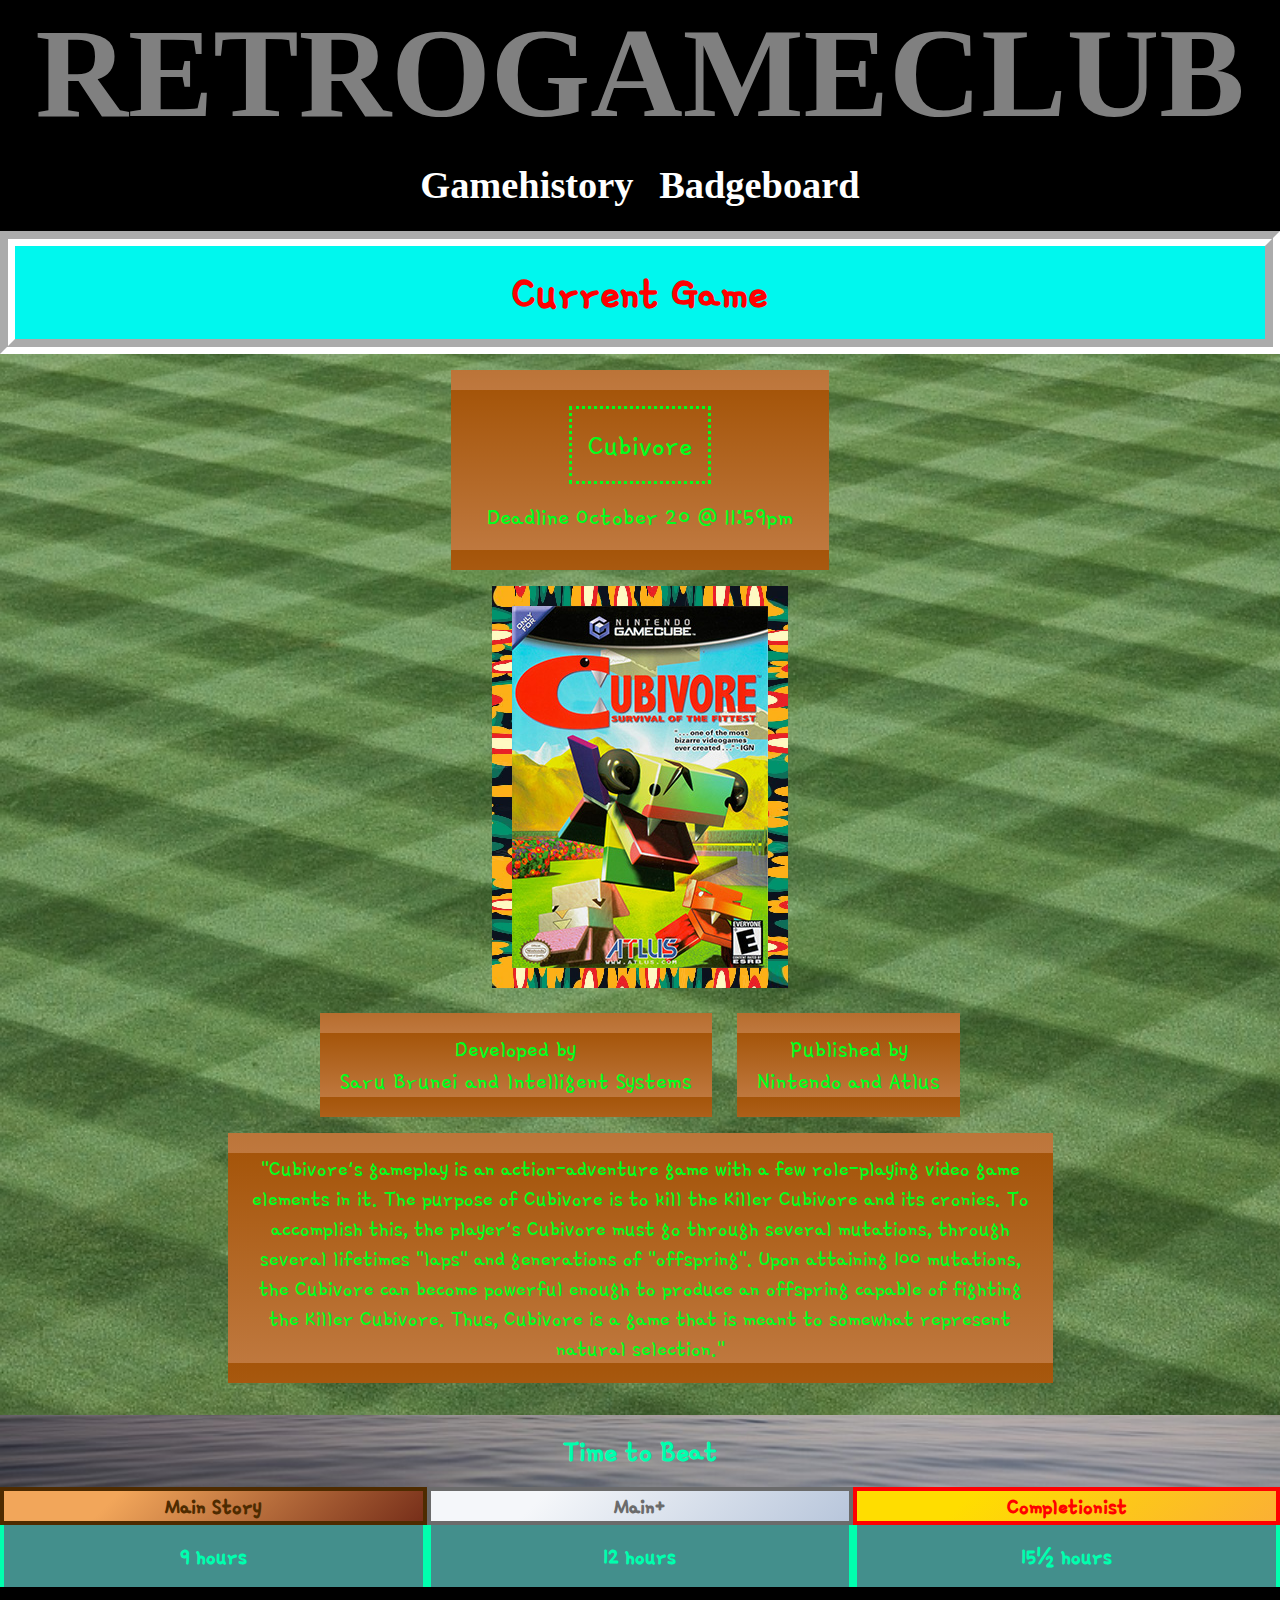
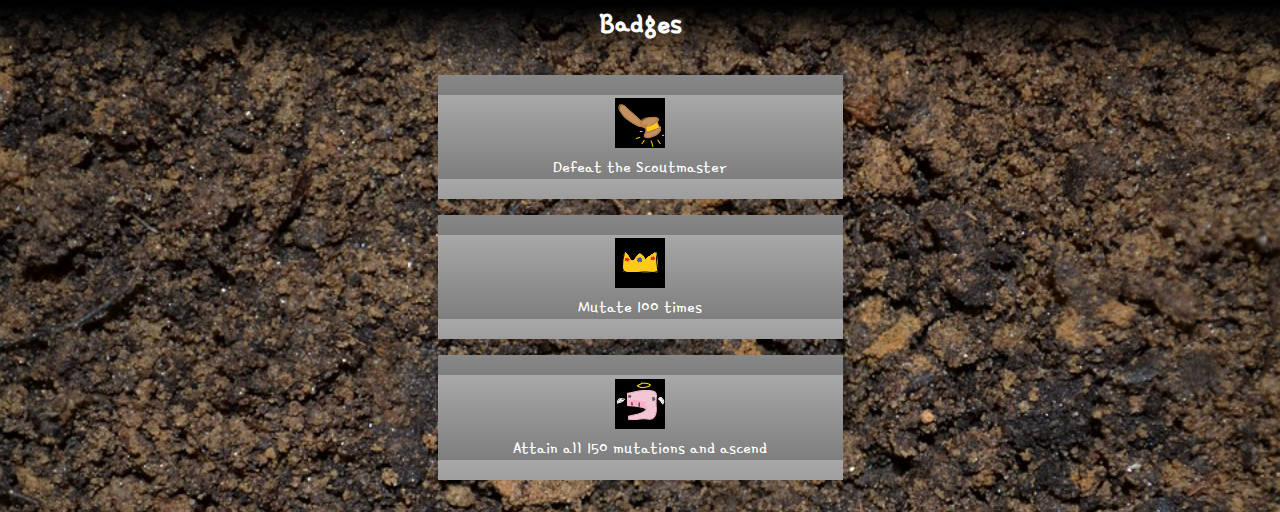
==== commit fe539b0d: "New game and all pages updated" ====
--- a/index.html
+++ b/index.html
@@ -9,7 +9,7 @@
     <link rel="preconnect" href="https://fonts.googleapis.com" />
     <link rel="preconnect" href="https://fonts.gstatic.com" crossorigin />
     <link
-      href="https://fonts.googleapis.com/css2?family=Bebas+Neue&display=swap"
+      href="https://fonts.googleapis.com/css2?family=Gamja+Flower&display=swap"
       rel="stylesheet"
     />
   </head>
@@ -26,79 +26,74 @@
       </div>
     </nav>
     <div class="currenthead">
-      <p>Current Game</p>
+      <p><b>Current Game</b></p>
     </div>
     <div class="current">
       <div class="currentinfo">
-        <p class="gametitle">Armored Core (PS1)</p>
-        <p class="deadline">Deadline July 21 @ 11:59pm</p>
+        <p class="gametitle">Cubivore</p>
+        <p class="deadline">Deadline October 20 @ 11:59pm</p>
       </div>
-      <img src="images/games/korn.png" alt="epic image fail" class="gamebig" />
+      <img
+        src="images/games/cubivore.jpg"
+        alt="epic image fail"
+        class="gamebig"
+      />
       <div class="currentppl">
         <div class="currentdev">
           Developed by<br />
-          Fromsoftware
+          Saru Brunei and Intelligent Systems
         </div>
         <div class="currentpub">
           Published by<br />
-          Sony Computer Entertainment
+          Nintendo and Atlus
         </div>
       </div>
       <p class="gamedesc">
         <a
-          href="https://en.wikipedia.org/wiki/Armored_Core_(video_game)"
+          href="https://en.wikipedia.org/wiki/Cubivore:_Survival_of_the_Fittest"
           class="credlink1"
-          >"Armored Core is a 1997 third-person shooter mech video game
-          developed by FromSoftware for the PlayStation. The game is the first
-          entry in the Armored Core series. The story introduces many elements
-          that are commonly found in later game in the series, such as
-          corporatocracies and mech robots known as "Armored Cores". The game
-          takes place in a future Earth that has been wiped out by a cataclysm
-          and forced humanity underground, a theme which would continue until
-          Armored Core 4. Gameplay involves controlling Armored Cores in combat
-          scenarios against other Cores and vehicles. Cores are highly modular,
-          allowing players a great deal of customization over them, such as
-          swapping out different leg units to gain speed advantages. As players
-          complete more missions, they gain credits to purchase different items
-          and parts for their Core."
+          >"Cubivore's gameplay is an action-adventure game with a few
+          role-playing video game elements in it. The purpose of Cubivore is to
+          kill the Killer Cubivore and its cronies. To accomplish this, the
+          player's Cubivore must go through several mutations, through several
+          lifetimes "laps" and generations of "offspring". Upon attaining 100
+          mutations, the Cubivore can become powerful enough to produce an
+          offspring capable of fighting the Killer Cubivore. Thus, Cubivore is a
+          game that is meant to somewhat represent natural selection."
         </a>
       </p>
     </div>
     <div class="hours">
       <p>
         <a href="https://howlongtobeat.com/game?id=594" class="credlink2"
-          >"Time to Beat"</a
+          >Time to Beat</a
         >
       </p>
       <div class="hourbody">
         <div class="hourcard">
           <div class="cardhead1">Main Story</div>
-          <div class="cardbody1">8 hours</div>
+          <div class="cardbody1">9 hours</div>
         </div>
         <div class="hourcard">
           <div class="cardhead2">Main+</div>
-          <div class="cardbody2">9.5 hours</div>
+          <div class="cardbody2">12 hours</div>
         </div>
         <div class="hourcard">
           <div class="cardhead3">Completionist</div>
-          <div class="cardbody3">11 hours</div>
+          <div class="cardbody3">15&#189 hours</div>
         </div>
       </div>
     </div>
     <div class="badges">
       <p class="badgehead">Badges</p>
       <div class="row">
-        <img src="images/badges/badge4.png" alt="image FAIL" /><br />Become
-        subject to a Human PLUS experiment
+        <img src="images/badges/badge7.png" alt="image FAIL" /><br />Defeat the Scoutmaster
       </div>
       <div class="row">
-        <img src="images/badges/badge5.png" alt="image FAIL" /><br />Complete
-        the final mission<br />
-        "Destroy Floating Mines"
+        <img src="images/badges/badge8.png" alt="image FAIL" /><br />Mutate 100 times
       </div>
       <div class="row">
-        <img src="images/badges/badge6.png" alt="image FAIL" /><br />Reach #1 in
-        the rankings
+        <img src="images/badges/badge9.png" alt="image FAIL" /><br />Attain all 150 mutations and ascend
       </div>
     </div>
   </body>
--- a/styles.css
+++ b/styles.css
@@ -115,10 +115,10 @@
 
 .badges {
   font-size: 1rem;
-  font-family: "Bebas Neue", cursive;
-  text-align: center;
-  color: yellow;
-  background-image: url(images/other/space.jpg);
+  font-family: "Gamja Flower", cursive;
+  text-align: center;
+  color: rgb(255, 255, 255);
+  background-image: url(images/other/dirt.jpg);
   background-size: cover;
   display: block;
   padding-bottom: 2rem;
@@ -142,9 +142,9 @@
 .cardhead1 {
   font-size: 1rem;
   font-weight: bold;
-  color: darkslategrey;
+  color: rgb(78, 43, 0);
   border: 4px solid;
-  border-color: darkslategrey;
+  border-color: rgb(78, 43, 0);
   background-color: #772f1a;
   background-image: linear-gradient(315deg, #772f1a 0%, #f2a65a 74%);
 }
@@ -152,9 +152,9 @@
 .cardhead2 {
   font-size: 1rem;
   font-weight: bold;
-  color: darkslategrey;
+  color: rgb(107, 107, 107);
   border: 4px solid;
-  border-color: darkslategrey;
+  border-color: rgb(107, 107, 107);
   background-color: #b8c6db;
   background-image: linear-gradient(315deg, #b8c6db 0%, #f5f7fa 74%);
 }
@@ -162,9 +162,9 @@
 .cardhead3 {
   font-size: 1rem;
   font-weight: bold;
-  color: darkslategrey;
+  color: rgb(255, 0, 0);
   border: 4px solid;
-  border-color: darkslategrey;
+  border-color: rgb(255, 0, 0);
   background-color: #fbb034;
   background-image: linear-gradient(315deg, #fbb034 0%, #ffdd00 74%);
 }
@@ -173,27 +173,29 @@
 .cardbody2,
 .cardbody3 {
   font-size: 0.8rem;
+  background-color: #438f8c;
   border-left: 4px solid;
   border-right: 4px solid;
-  border-color: darkslategrey;
+  border-color: rgb(0, 255, 174);
   padding: 1rem;
 }
 
 .currenthead {
-  font-size: 2rem;
-  font-weight: bold;
-  font-family: "Bebas Neue", cursive;
-  color: darkslategrey;
-  background-color: #2f4353;
-  background-image: linear-gradient(315deg, #2f4353 0%, #d2ccc4 74%);
-  text-align: center;
+  font-size: 3rem;
+  font-weight: bold;
+  font-family: "Gamja Flower", cursive;
+  color: rgb(255, 0, 0);
+  background-color: #00f7ee;
+  text-align: center;
+  border: 15px groove;
+  border-color: #ffffff;
 }
 
 .current {
   font-size: 1.6rem;
-  font-family: "Bebas Neue", cursive;
-  color: darkslategrey;
-  background-image: url(images/other/metal.jpg);
+  font-family: "Gamja Flower", cursive;
+  color: rgb(0, 255, 30);
+  background-image: url(images/other/grass.jpg);
   background-size: cover;
   text-align: center;
   padding-top: 1rem;
@@ -202,12 +204,11 @@
 
 .currentdev {
   border: 20px solid transparent;
-  border-radius: 2rem 2rem 2rem 2rem;
   box-sizing: border-box;
   background: #b8c6df;
-  background: -moz-linear-gradient(top, #828282 0%, #a8a8a8 100%);
-  background: -webkit-linear-gradient(top, #828282 0%, #a8a8a8 100%);
-  background: linear-gradient(to bottom, #828282 0%, #a8a8a8 100%);
+  background: -moz-linear-gradient(top, #a5550a 0%, #bf783e 100%);
+  background: -webkit-linear-gradient(top, #a5550a 0%, #bf783e 100%);
+  background: linear-gradient(to bottom, #a5550a 0%, #bf783e 100%);
   filter: progid:DXImageTransform.Microsoft.gradient( startColorstr='#b8c6df', endColorstr='#6d88b7',GradientType=0 );
   width: fit-content;
   display: flex;
@@ -218,12 +219,11 @@
 
 .currentinfo {
   border: 20px solid transparent;
-  border-radius: 2rem 2rem 2rem 2rem;
   box-sizing: border-box;
   background: #b8c6df;
-  background: -moz-linear-gradient(top, #828282 0%, #a8a8a8 100%);
-  background: -webkit-linear-gradient(top, #828282 0%, #a8a8a8 100%);
-  background: linear-gradient(to bottom, #828282 0%, #a8a8a8 100%);
+  background: -moz-linear-gradient(top, #a5550a 0%, #bf783e 100%);
+  background: -webkit-linear-gradient(top, #a5550a 0%, #bf783e 100%);
+  background: linear-gradient(to bottom, #a5550a 0%, #bf783e 100%);
   filter: progid:DXImageTransform.Microsoft.gradient( startColorstr='#b8c6df', endColorstr='#6d88b7',GradientType=0 );
   width: fit-content;
   display: block;
@@ -238,12 +238,11 @@
 
 .currentpub {
   border: 20px solid transparent;
-  border-radius: 2rem 2rem 2rem 2rem;
   box-sizing: border-box;
   background: #b8c6df;
-  background: -moz-linear-gradient(top, #828282 0%, #a8a8a8 100%);
-  background: -webkit-linear-gradient(top, #828282 0%, #a8a8a8 100%);
-  background: linear-gradient(to bottom, #828282 0%, #a8a8a8 100%);
+  background: -moz-linear-gradient(top, #a5550a 0%, #bf783e 100%);
+  background: -webkit-linear-gradient(top, #a5550a 0%, #bf783e 100%);
+  background: linear-gradient(to bottom, #a5550a 0%, #bf783e 100%);
   filter: progid:DXImageTransform.Microsoft.gradient( startColorstr='#b8c6df', endColorstr='#6d88b7',GradientType=0 );
   width: fit-content;
   display: flex;
@@ -258,8 +257,8 @@
 
 .gamebig {
   border: 20px solid transparent;
-  border-image: url(images/other/metalframe.png) 30 stretch;
-  border-radius: 2rem 2rem 2rem 2rem;
+  border-image: url(images/other/flowerframe.png) 30 stretch;
+  border-radius: 1rem 1rem 1rem 1rem;
   box-sizing: border-box;
   background-color: silver;
   margin-bottom: 1rem;
@@ -292,12 +291,11 @@
 .gamedesc {
   font-size: 1rem;
   border: 20px solid transparent;
-  border-radius: 2rem 2rem 2rem 2rem;
   box-sizing: border-box;
   background: #b8c6df;
-  background: -moz-linear-gradient(top, #828282 0%, #a8a8a8 100%);
-  background: -webkit-linear-gradient(top, #828282 0%, #a8a8a8 100%);
-  background: linear-gradient(to bottom, #828282 0%, #a8a8a8 100%);
+  background: -moz-linear-gradient(top, #a5550a 0%, #bf783e 100%);
+  background: -webkit-linear-gradient(top, #a5550a 0%, #bf783e 100%);
+  background: linear-gradient(to bottom, #a5550a 0%, #bf783e 100%);
   filter: progid:DXImageTransform.Microsoft.gradient( startColorstr='#b8c6df', endColorstr='#6d88b7',GradientType=0 );
   width: 75ch;
   display: block;
@@ -311,9 +309,6 @@
   justify-content: center;
   align-items: center;
   text-align: center;
-  background-color: #755ba8;
-  border: 1px solid black;
-  color: black;
   box-sizing: border-box;
   padding-left: 1vw;
   padding-right: 1vw;
@@ -329,9 +324,6 @@
   display: flex;
   justify-content: center;
   align-items: center;
-  background-color: yellow;
-  border: 1px solid red;
-  color: red;
   text-align: center;
   box-sizing: border-box;
   padding-left: 1vw;
@@ -343,7 +335,7 @@
 }
 
 .gametitle {
-  border: 3px solid darkslategrey;
+  border: 3px dotted rgb(0, 255, 30);
   width: fit-content;
   text-align: center;
   margin: auto;
@@ -353,11 +345,12 @@
 .hours {
   font-size: 2rem;
   font-weight: bold;
-  font-family: "Bebas Neue", cursive;
-  text-align: center;
-  color: darkslategrey;
+  font-family: "Gamja Flower", cursive;
+  text-align: center;
+  color: rgb(0, 255, 174);
   background-color: #fee2f8;
-  background-image: linear-gradient(315deg, #fee2f8 0%, #dcf8ef 74%);
+  background-image: url(images/other/water.jpg);
+  background-size: 100%;
 }
 
 .hourbody {
@@ -373,16 +366,16 @@
 .row {
   font-size: 1.2rem;
   border: 20px solid transparent;
-  border-radius: 2rem 2rem 2rem 2rem;
   box-sizing: border-box;
   background: #b8c6df;
-  background: -moz-linear-gradient(top, black 0%, grey 100%);
-  background: -webkit-linear-gradient(top, #828282 0%, black 100%);
-  background: linear-gradient(to bottom, black 0%, #161636 100%);
+  background: -moz-linear-gradient(top, rgb(168, 168, 168) 0%, grey 100%);
+  background: -webkit-linear-gradient(top, #828282 0%, rgb(168, 168, 168) 100%);
+  background: linear-gradient(to bottom, rgb(168, 168, 168) 0%, #7e7e7e 100%);
   filter: progid:DXImageTransform.Microsoft.gradient(startColorstr='#b8c6df', endColorstr='#6d88b7',GradientType=0);
   display: block;
   margin: auto;
   margin-top: 1rem;
+  padding-top: 0.2rem;
   width: 45ch;
 }
 
@@ -435,11 +428,11 @@
 }
 
 .credlink1:hover {
-  color: yellow;
+  color: rgb(255, 130, 245);
 }
 
 .credlink2:hover {
-  color: goldenrod;
+  color: rgb(255, 0, 0);
 }
 
 .title-text:hover {
@@ -525,6 +518,7 @@
 
   .currenthead {
     font-size: 1.5rem;
+    border: 7px groove;
   }
 
   .currentppl {
